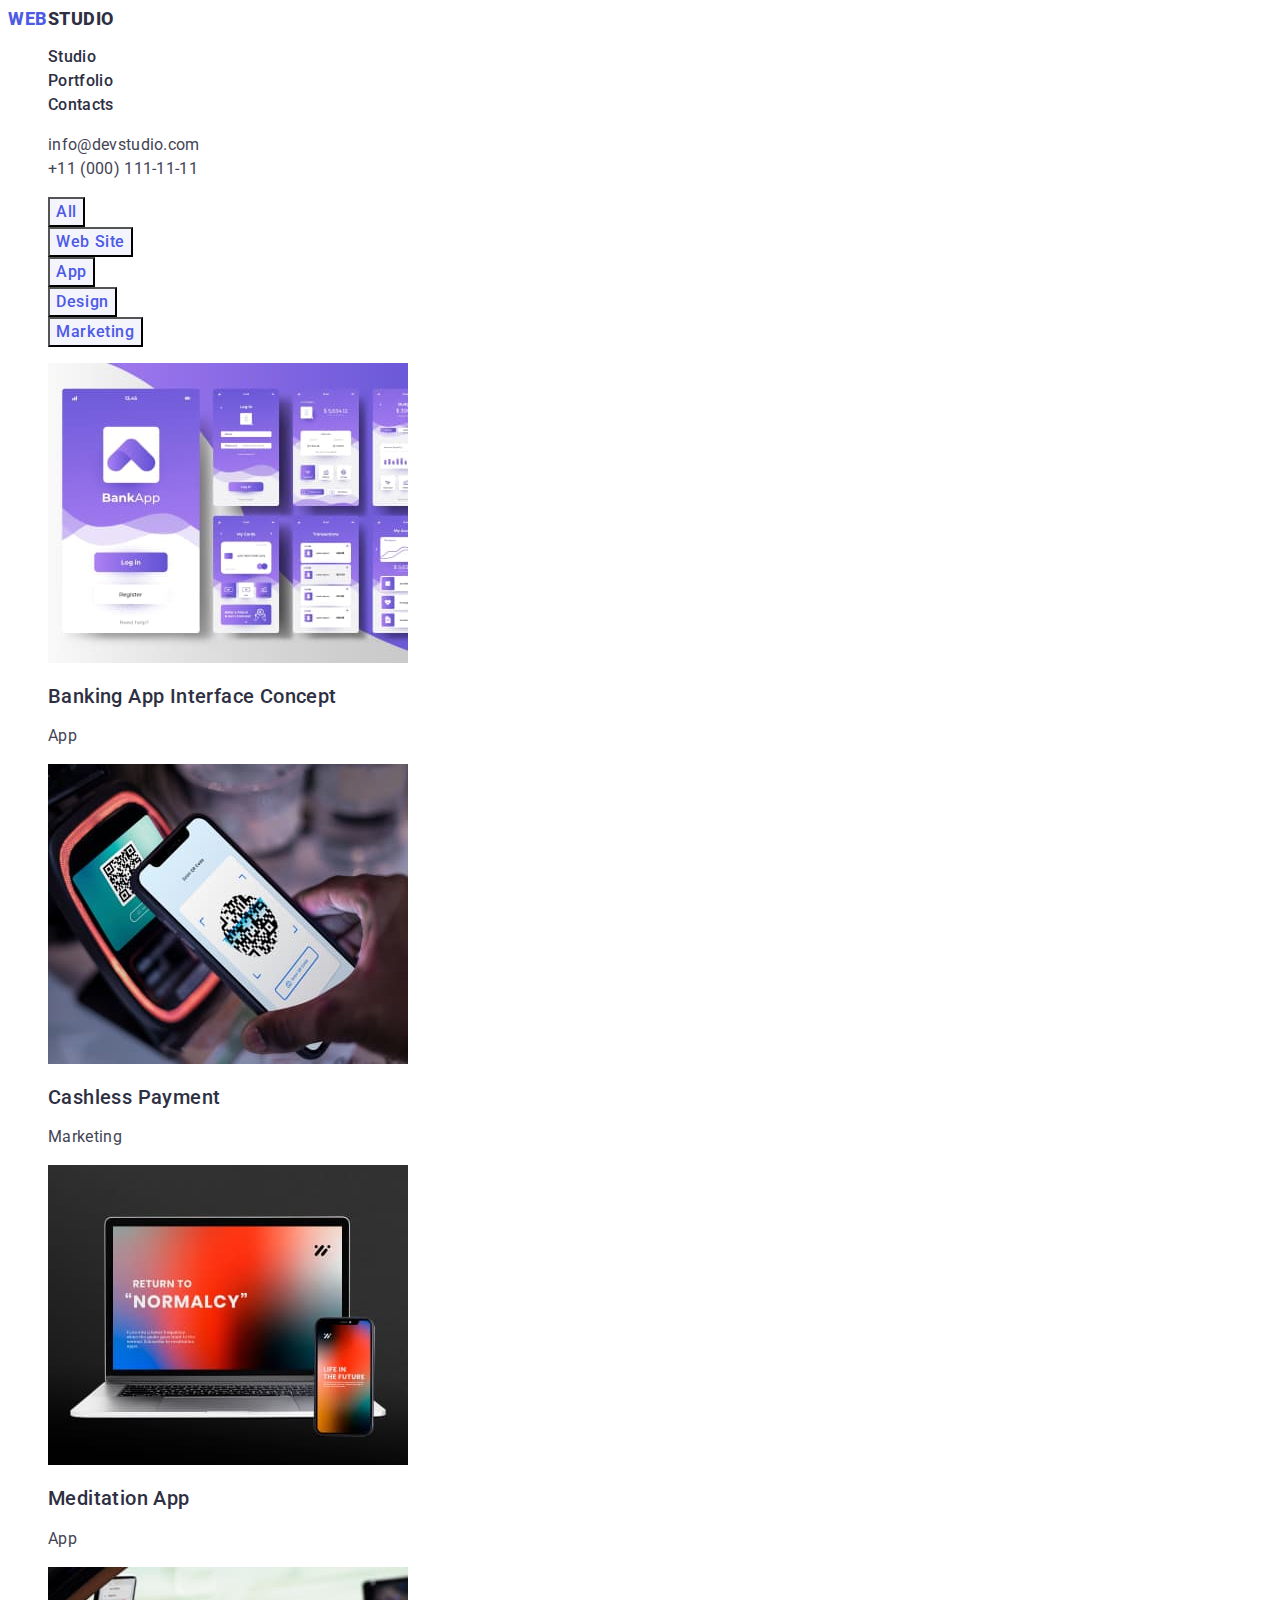
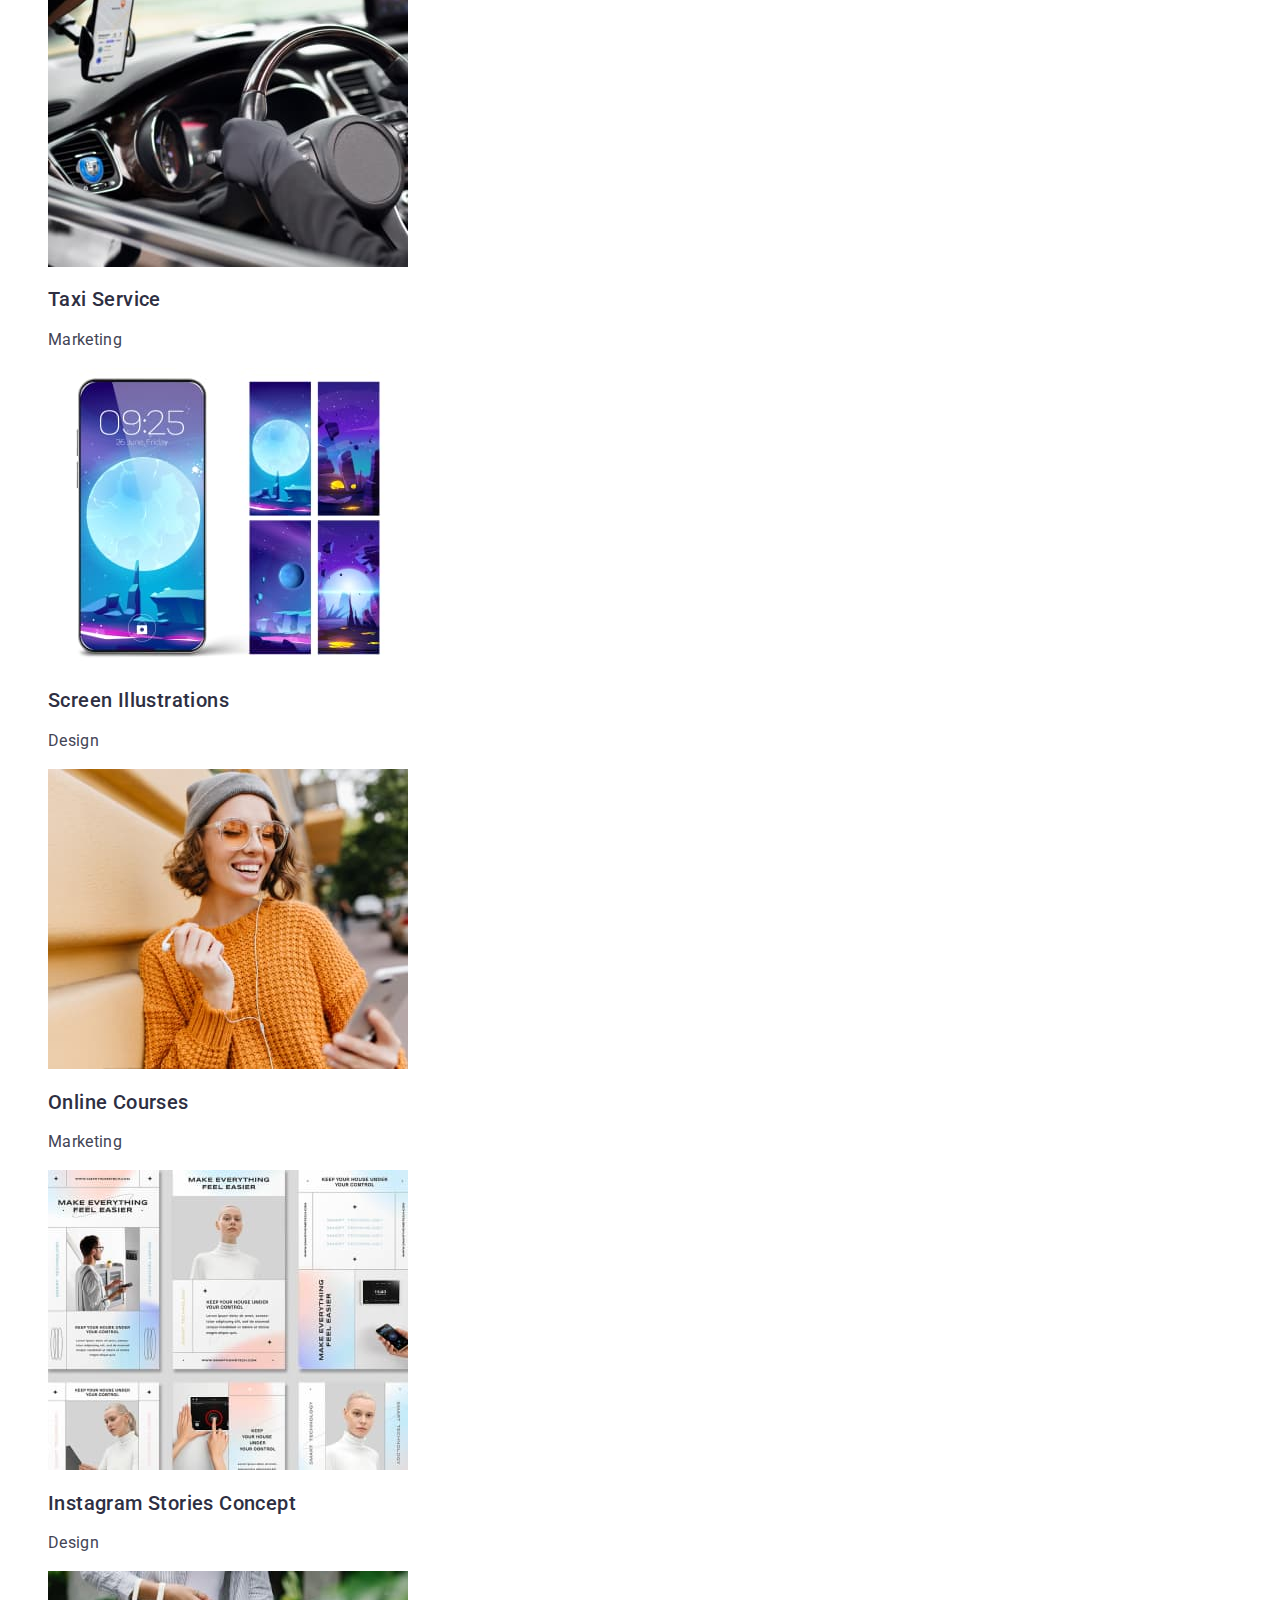
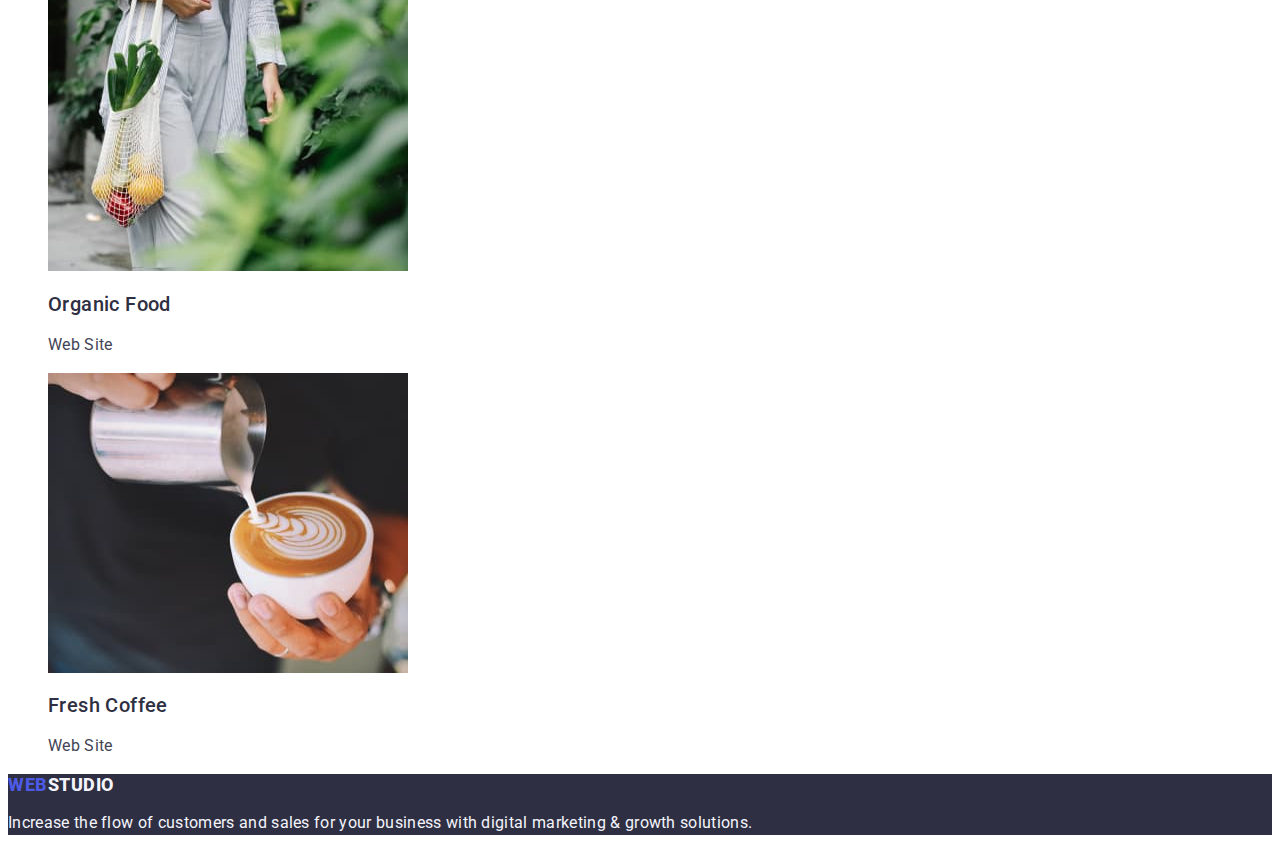
==== portfolio.html @ 44f1a53b "add" ====
<!DOCTYPE html>
<html lang="en">
<head>
    <meta charset="UTF-8">
    <meta name="viewport" content="width=device-width, initial-scale=1.0">
    <link rel="preconnect" href="https://fonts.googleapis.com">
    <link rel="preconnect" href="https://fonts.gstatic.com" crossorigin>
    <link href="https://fonts.googleapis.com/css2?family=Raleway:wght@800&family=Roboto:wght@400;500;700;900&display=swap"
        rel="stylesheet">
    <title>Portfolio</title>
    <link rel="stylesheet" href="./css/styles.css"/>
</head>
<body>
    <header>
        <nav class="header-navigation">
          <a href="./portfolio.html" class="header-logo link">Web<span class="header-logo-span">Studio</span></a>  
            <ul class="header-menu list">
                <li class="header-menu-item"><a href="./index.html" class="header-menu-link link">Studio</a></li>
                <li class="header-menu-item"><a href="./portfolio.html" class="header-menu-link link">Portfolio</a></li>
                <li class="header-menu-item"><a href="" class="header-menu-link link">Contacts</a></li>
            </ul>
        </nav>
        <address class="adress">
            <ul class="addres-list list">
                <li><a  class="contact link" href="mailto:info@devstudio.com" >info@devstudio.com</a></li>
                <li><a class="contact link" href="tel:+110001111111" >+11 (000) 111-11-11</a></li>
            </ul>
        </address>
    </header>
    <main>
<section class="filters">
        <h1 class="visually-hidden">Filtres</h1>
    <ul class="list">
        <li><button class="filters-btn" type="button">All</button></li>
        <li><button class="filters-btn" type="button">Web Site</button></li>
        <li><button class="filters-btn" type="button">App</button></li>
        <li><button class="filters-btn" type="button">Design</button></li>
        <li><button class="filters-btn" type="button">Marketing</button></li>
    </ul>
<ul class="list">
    <li><a href="" class="link"><img src="./images/Bankapp.jpg" alt="Bank app" width="360" height="300" /> 
            <h2 class="list-title">Banking App Interface Concept</h2>
            <p class="list-text">App</p> 
    </a>
    </li>
    <li><a href="" class="link"><img src="./images/Payment.jpg" alt="Payment" width="360" height="300" />
            <h2 class="list-title">Cashless Payment</h2>
            <p class="list-text">Marketing</p>
    </a>
    </li>
    <li><a href="" class="link"><img src="./images/Meditationapp.jpg" alt="Meditation" width="360" height="300" />
            <h2 class="list-title">Meditation App</h2>
            <p class="list-text">App</p>
    </a> 
    </li>
        <li><a href="" class="link"><img src="./images/Taxidriver.jpg" alt="Taxi" width="360" height="300" />
            <h2 class="list-title">Taxi Service</h2>
            <p class="list-text">Marketing</p>
        </a>
        <li><a href="" class="link"><img src="./images/Screen.jpg" alt="Screen" width="360" height="300" />
            <h2 class="list-title">Screen Illustrations</h2>
            <p class="list-text">Design</p>
        </a>
        </li>
        <li><a href="" class="link"><img src="./images/Online.jpg" alt="Online" width="360" height="300" />
            <h2 class="list-title">Online Courses</h2>
            <p class="list-text">Marketing</p>
        </a>
        </li>
    
        <li><a href="" class="link"><img src="./images/Insstory.jpg" alt="Ins story" width="360" height="300" />
            <h2 class="list-title">Instagram Stories Concept</h2>
            <p class="list-text">Design</p>
        </a>
        </li>
        <li><a href="" class="link"><img src="./images/Organicfood.jpg" alt="Organic food" width="360" height="300"/> 
            <h2 class="list-title">Organic Food</h2>
            <p class="list-text">Web Site</p>
            </a>
      </li>
        <li><a href="" class="link"><img src="./images/Freshcoffee.jpg" alt="Fresh coffee" width="360" height="300"/>
            <h2 class="list-title">Fresh Coffee</h2>
            <p class="list-text">Web Site</p>
        </a>
        </li>
</ul>
</section>
    </main>
    <footer class="footer">
        <a href="./portfolio.html" class="footer-logo link">Web<span class="footer-logo-span">Studio</span></a>
        <p class="footer-text">Increase the flow of customers and sales for your business with digital marketing & growth solutions.</p>
    </footer>
</body> 
</html>
---- css/styles.css ----
:root {
  --accent-color: #2e2f42;
  --color-text: #fff;
  --color-logo: #4d5ae5;
  --color-contact: #434455;
  --color-back: #f4f4f4;
  --color-btn: #f4f4fd;
}
body {
  font-family: "Roboto", sans-serif;
  color: #434455;
  background-color: #fff;
}
.link {
  text-decoration: none;
}
.list {
  list-style-type: none;
}
.visually-hidden {
  position: absolute;
  width: 1px;
  height: 1px;
  margin: -1px;
  border: 0;
  padding: 0;
  white-space: nowrap;
  clip-path: inset(100%);
  clip: rect(0 0 0 0);
  overflow: hidden;
}
/**--------HEADER--------*/
.header-logo .header-logo-span {
  font-family: "Raleway" sans-serif;
}
.header-logo {
  color: var(--color-logo);
  font-size: 18px;
  font-weight: 800;
  line-height: 1.17;
  letter-spacing: 0.03em;
  text-transform: uppercase;
}
.header-logo-span {
  color: var(--accent-color);
  font-size: 18px;
  font-style: normal;
  font-weight: 800;
  line-height: 1.17;
  letter-spacing: 0.03em;
  text-transform: uppercase;
}
.header-menu-link:hover,
.header-menu-link:focus {
  color: #404bbf;
}

.header-menu-link {
  color: var(--accent-color);
  font-size: 16px;
  font-weight: 500;
  line-height: 1.5;
  letter-spacing: 0.02em;
}

.adress {
  font-style: normal;
}
.contact {
  color: var(--color-contact);
  font-size: 16px;
  font-style: normal;
  font-weight: 400;
  line-height: 1.5;
  letter-spacing: 0.02em;
}
.contact:hover,
.contact:focus {
  color: #404bbf;
}
/**--------FILTRES--------*/
.filters-btn {
  color: var(--color-logo);
  background-color: var(--color-btn);
  font-size: 16px;
  font-family: Roboto, sans-serif;
  font-weight: 500;
  line-height: 1.5;
  letter-spacing: 0.04em;
  cursor: pointer;
}
.filters-btn:hover,
.filters-btn:focus {
  background-color: #404bbf;
  color: #ffffff;
}
.list-title {
  color: var(--accent-color);
  font-size: 20px;
  font-weight: 500;
  line-height: 1.2;
  letter-spacing: 0.02em;
}
.list-text {
  color: var(--color-contact);
  font-size: 16px;
  line-height: 1.5;
  letter-spacing: 0.02em;
}

/**------FOOTER---**/
.footer {
  background-color: var(--accent-color);
}

.footer-logo {
  color: var(--color-logo);
  font-size: 18px;
  font-family: "Raleway" sans-serif;
  font-weight: 800;
  line-height: 1.17;
  letter-spacing: 0.03em;
  text-transform: uppercase;
}
.footer-logo-span {
  color: #f4f4fd;
  font-size: 18px;
  font-family: "Raleway" sans-serif;
  font-style: normal;
  font-weight: 800;
  line-height: 1.17;
  letter-spacing: 0.03em;
  text-transform: uppercase;
}
.footer-text {
  color: #f4f4fd;
  font-size: 16px;
  font-family: Roboto;
  line-height: 1.5;
  letter-spacing: 0.02em;
  background-color: var(--accent-color);
}
/** ------- Main Page --------**/
/** ---Hero -- **/
.hero {
  background: var(--accent-color);
}
.hero-title {
  color: var(--color-text);
  font-size: 56px;
  text-align: center;
  font-family: "Roboto" sans-serif;
  font-weight: 700;
  line-height: 1.07;
  letter-spacing: 0.02em;
}
.hero-btn {
  color: var(--color-text);
  background: #4d5ae5;
  font-size: 16px;
  font-family: "Roboto" sans-serif;
  font-weight: 500;
  line-height: 1.5;
  letter-spacing: 0.04em;
  cursor: pointer;
}
.hero-btn:hover,
.hero-btn:focus {
  background-color: #404bbf;
}
/** ----Feature---**/
.feature-title {
  color: var(--accent-color);
  font-size: 20px;
  font-family: Roboto;
  font-weight: 500;
  line-height: 1.2;
  letter-spacing: 0.02em;
}
.feature-text {
  color: #434455;
  font-size: 16px;
  font-family: Roboto;
  line-height: 1.5;
  letter-spacing: 0.02em;
}

/**-----Section 3 What we are doing----**/
.do-title {
  color: var(--accent-color);
  font-size: 36px;
  text-align: center;
  font-weight: 700;
  line-height: 1.11;
  letter-spacing: 0.02em;
  text-transform: capitalize;
}

/**-----Section 4 Team ------**/
.team {
  background-color: #f4f4fd;
}
.team-item {
  background-color: #ffffff;
}
.team-title {
  color: var(--accent-color);
  font-size: 36px;
  text-align: center;
  font-weight: 700;
  line-height: 1.11;
  letter-spacing: 0.02em;
  text-transform: capitalize;
}
.team-names {
  color: var(--accent-color);
  font-size: 20px;
  font-family: "Roboto" sans-serif;
  font-weight: 500;
  line-height: 1.2;
  letter-spacing: 0.02em;
}
.team-jobs {
  background-color: #ffffff;
  font-size: 16px;
  font-family: "Roboto" sans-serif;
  line-height: 1.5;
  letter-spacing: 0.02em;
}
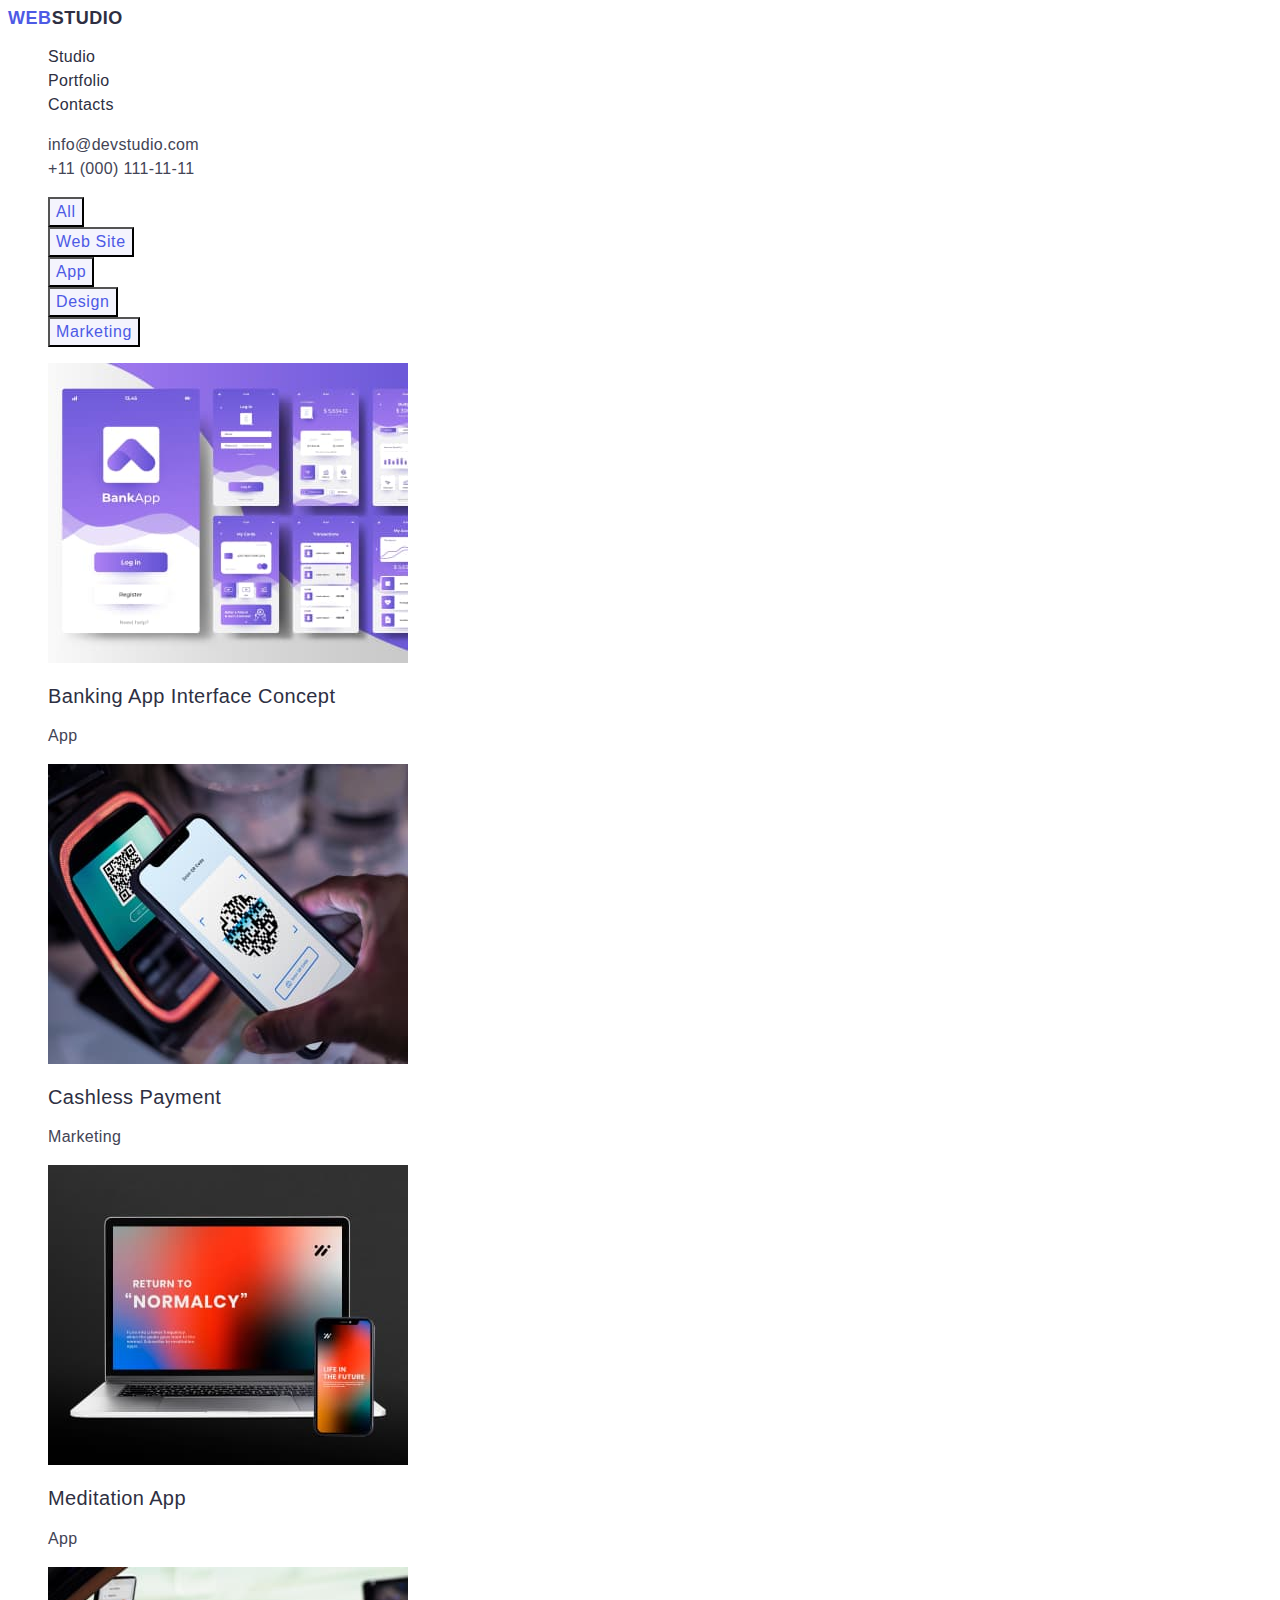
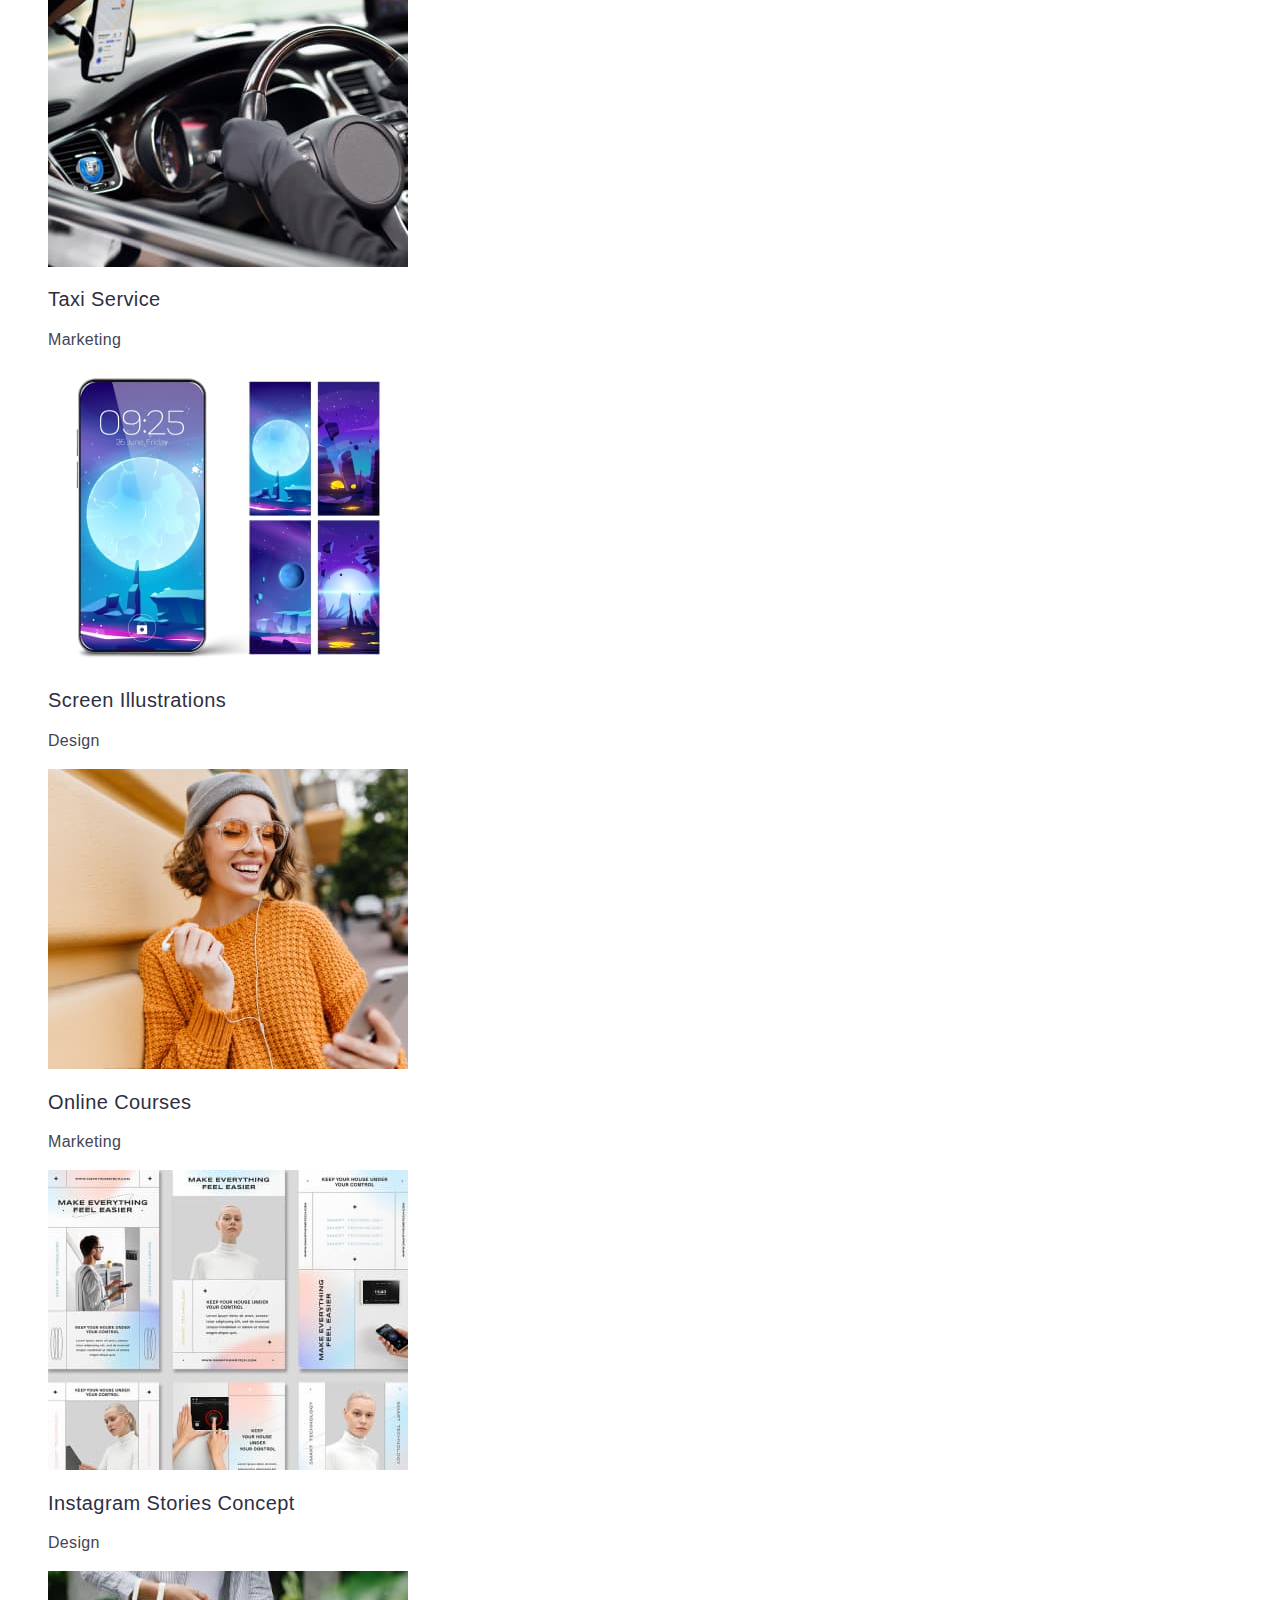
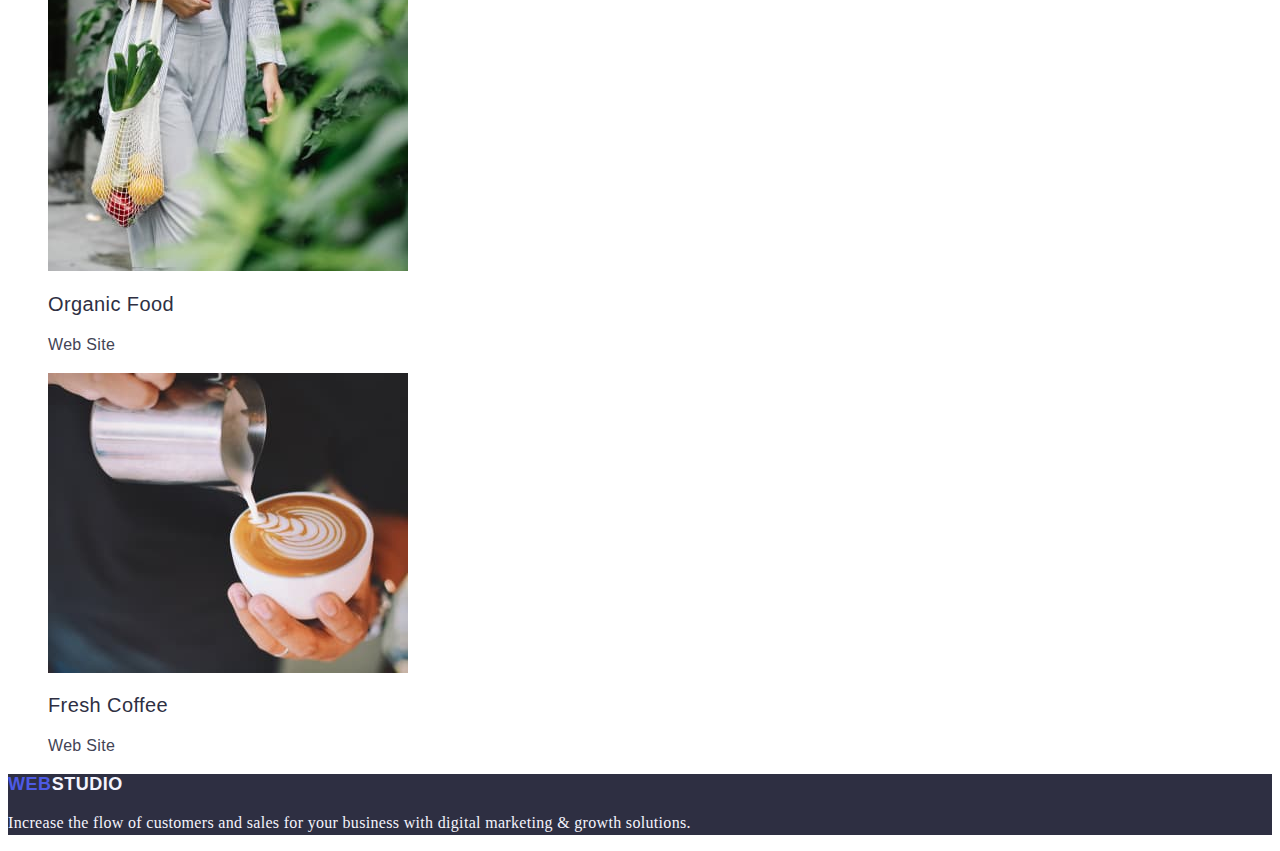
==== commit 82f062f9: "Update portfolio.html" ====
--- a/portfolio.html
+++ b/portfolio.html
@@ -3,10 +3,10 @@
 <head>
     <meta charset="UTF-8">
     <meta name="viewport" content="width=device-width, initial-scale=1.0">
-    <link rel="preconnect" href="https://fonts.googleapis.com">
-    <link rel="preconnect" href="https://fonts.gstatic.com" crossorigin>
-    <link href="https://fonts.googleapis.com/css2?family=Raleway:wght@800&family=Roboto:wght@400;500;700;900&display=swap"
-        rel="stylesheet">
+    <link href=“https://fonts.googleapis.com” rel=“preconnect” />
+    <link href=“https://fonts.gstatic.com” rel=“preconnect” crossorigin />
+    <link href=“https://fonts.googleapis.com/css2?family=Raleway:wght@800&family=Roboto:wght@400;500;700&display=swap”
+        rel=“stylesheet” />
     <title>Portfolio</title>
     <link rel="stylesheet" href="./css/styles.css"/>
 </head>
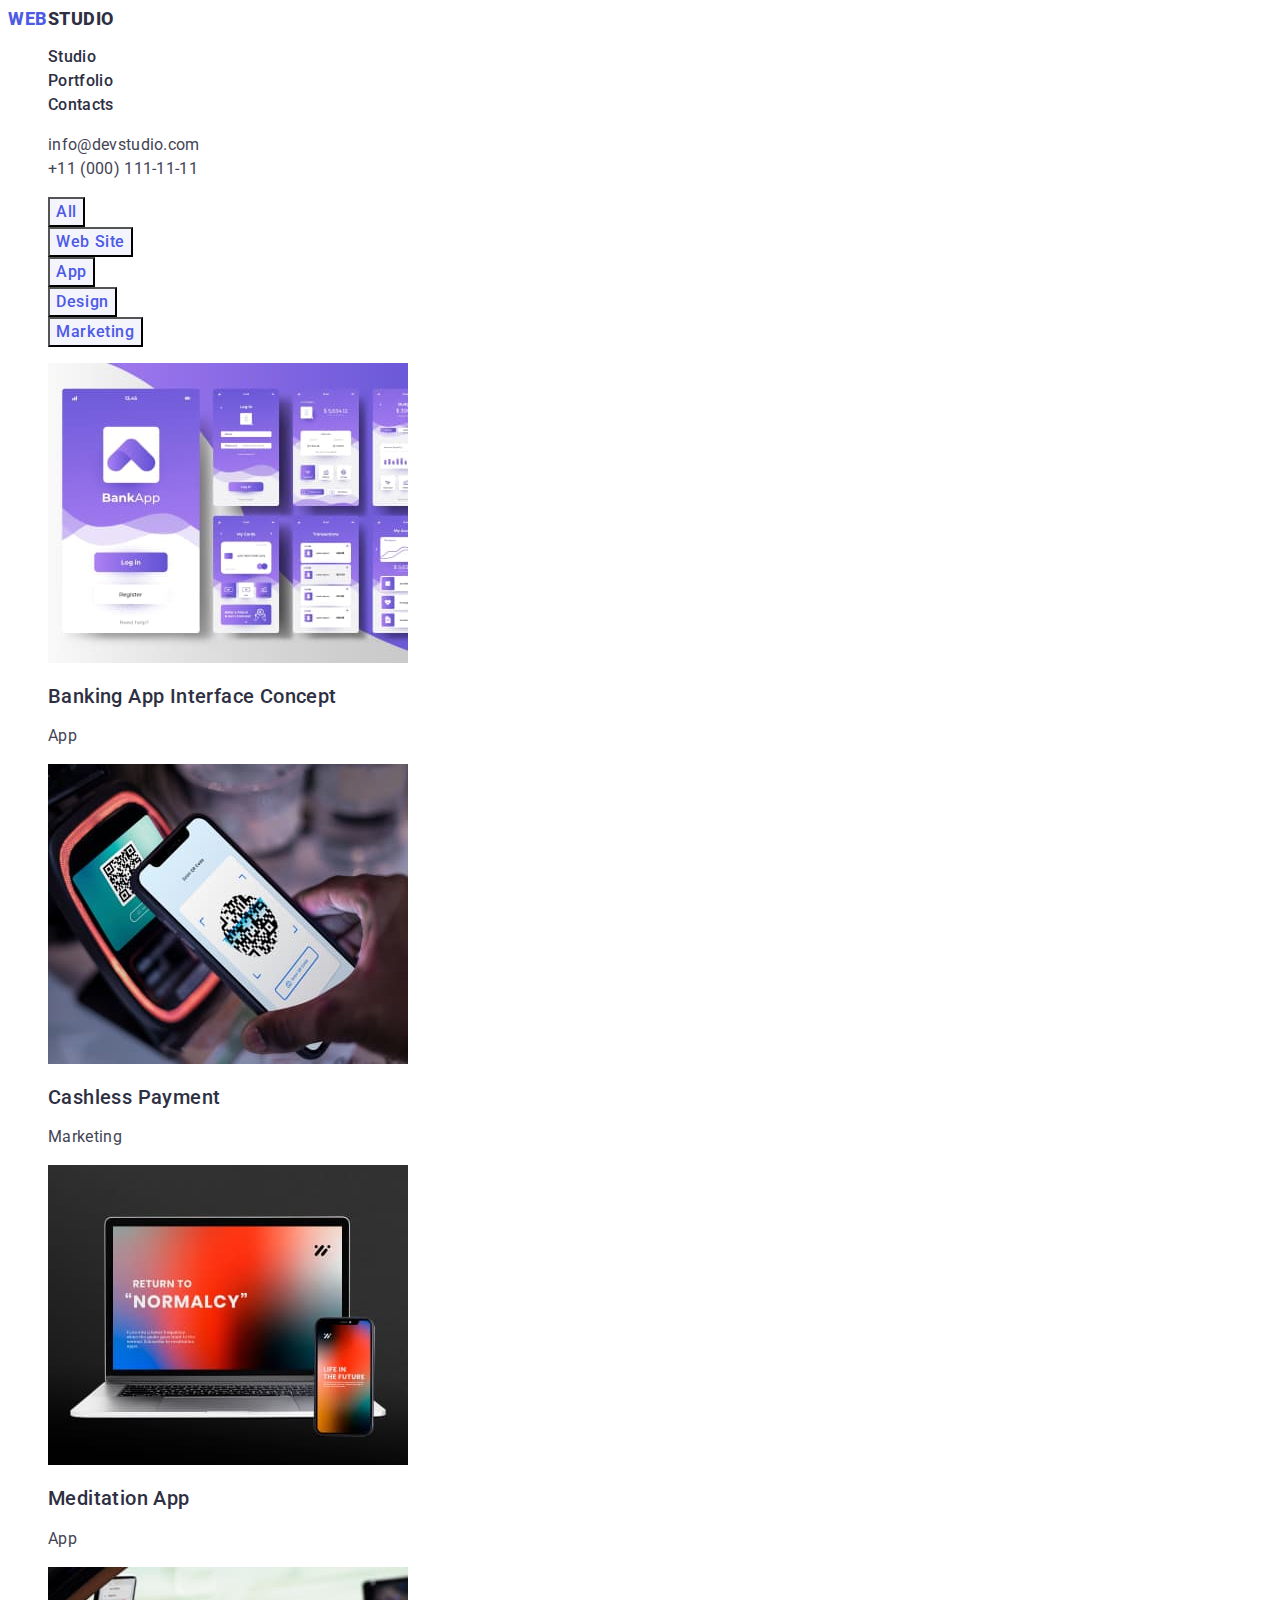
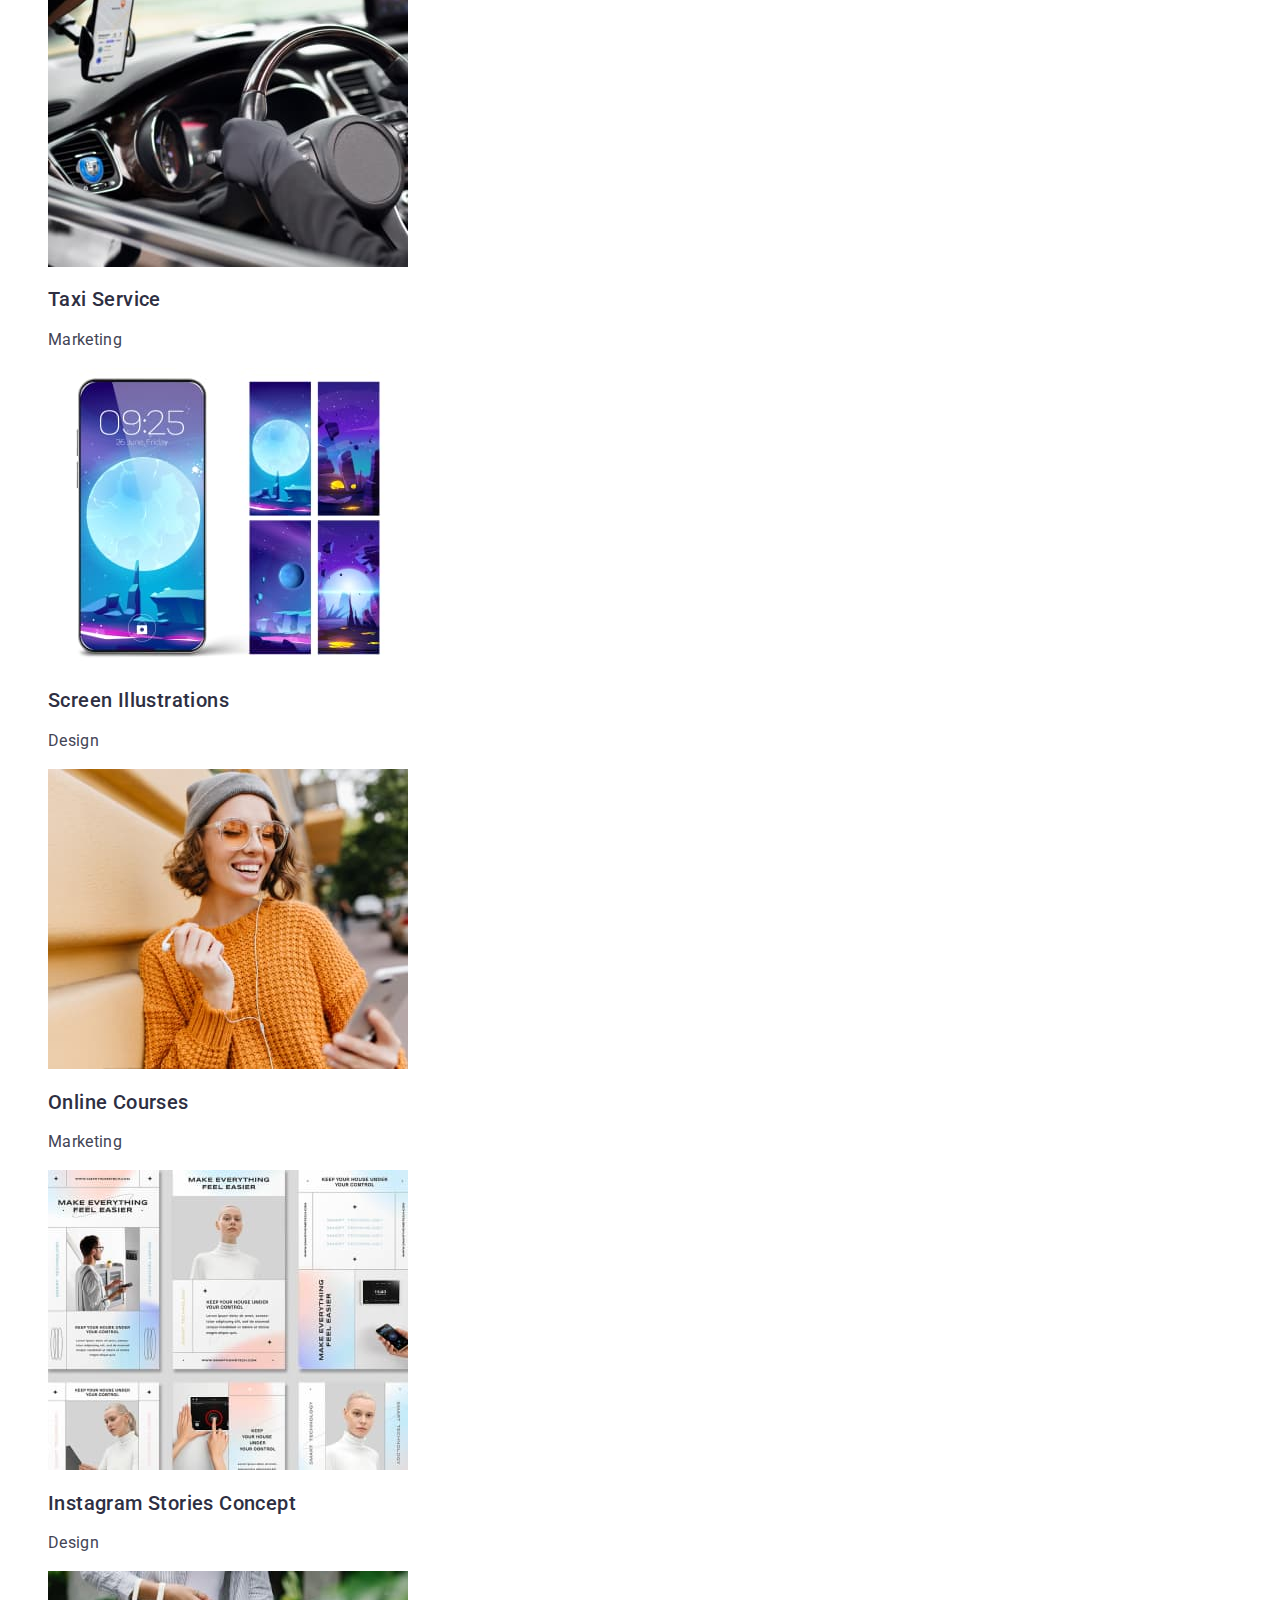
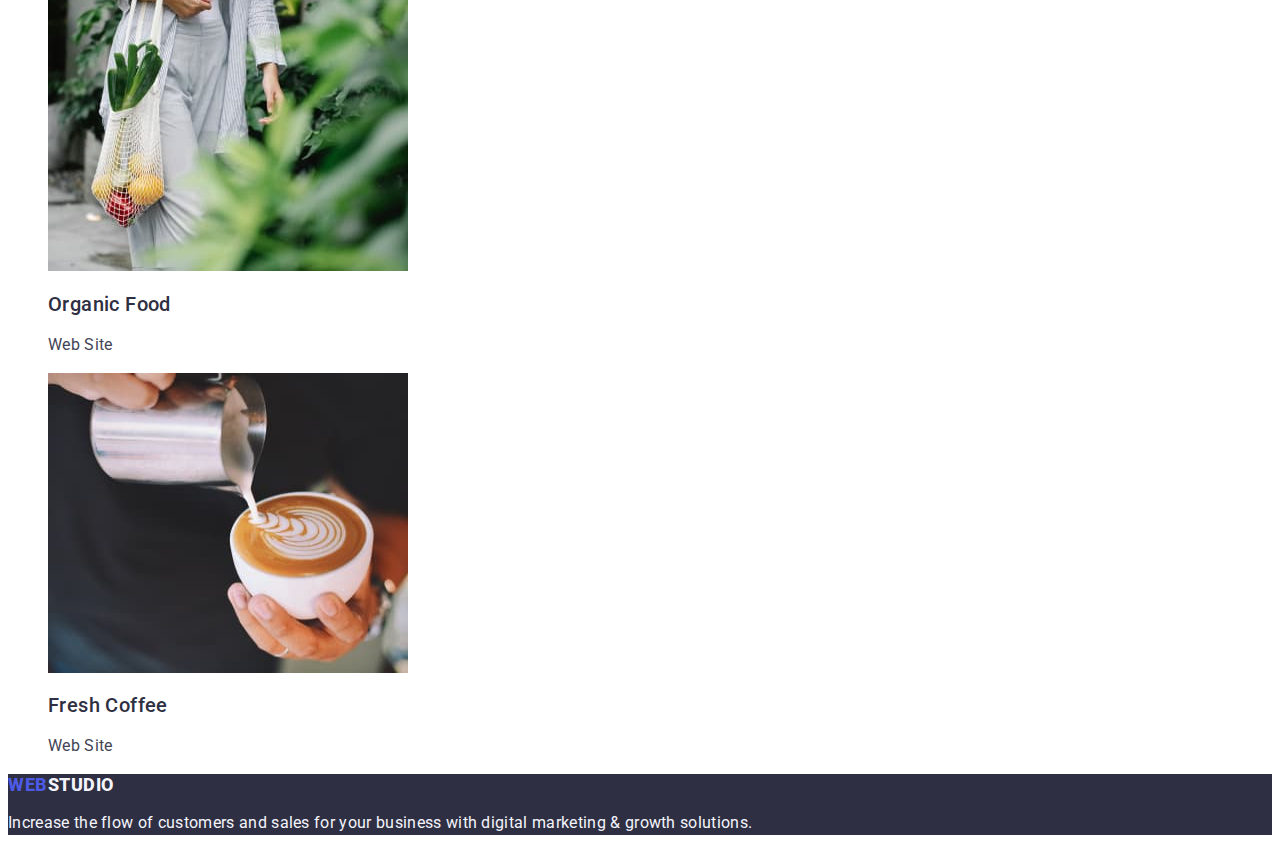
==== commit 892954f3: "add" ====
--- a/portfolio.html
+++ b/portfolio.html
@@ -3,14 +3,14 @@
 <head>
     <meta charset="UTF-8">
     <meta name="viewport" content="width=device-width, initial-scale=1.0">
-    <link href=“https://fonts.googleapis.com” rel=“preconnect” />
-    <link href=“https://fonts.gstatic.com” rel=“preconnect” crossorigin />
-    <link href=“https://fonts.googleapis.com/css2?family=Raleway:wght@800&family=Roboto:wght@400;500;700&display=swap”
-        rel=“stylesheet” />
+    <link rel="preconnect" href="https://fonts.googleapis.com">
+    <link rel="preconnect" href="https://fonts.gstatic.com" crossorigin>
+    <link href="https://fonts.googleapis.com/css2?family=Raleway:wght@800&family=Roboto:wght@400;500;700;900&display=swap"
+        rel="stylesheet">
     <title>Portfolio</title>
     <link rel="stylesheet" href="./css/styles.css"/>
 </head>
-<body>
+<body class="body">
     <header>
         <nav class="header-navigation">
           <a href="./portfolio.html" class="header-logo link">Web<span class="header-logo-span">Studio</span></a>  
--- a/css/styles.css
+++ b/css/styles.css
@@ -6,7 +6,7 @@
   --color-back: #f4f4f4;
   --color-btn: #f4f4fd;
 }
-body {
+.body {
   font-family: "Roboto", sans-serif;
   color: #434455;
   background-color: #fff;
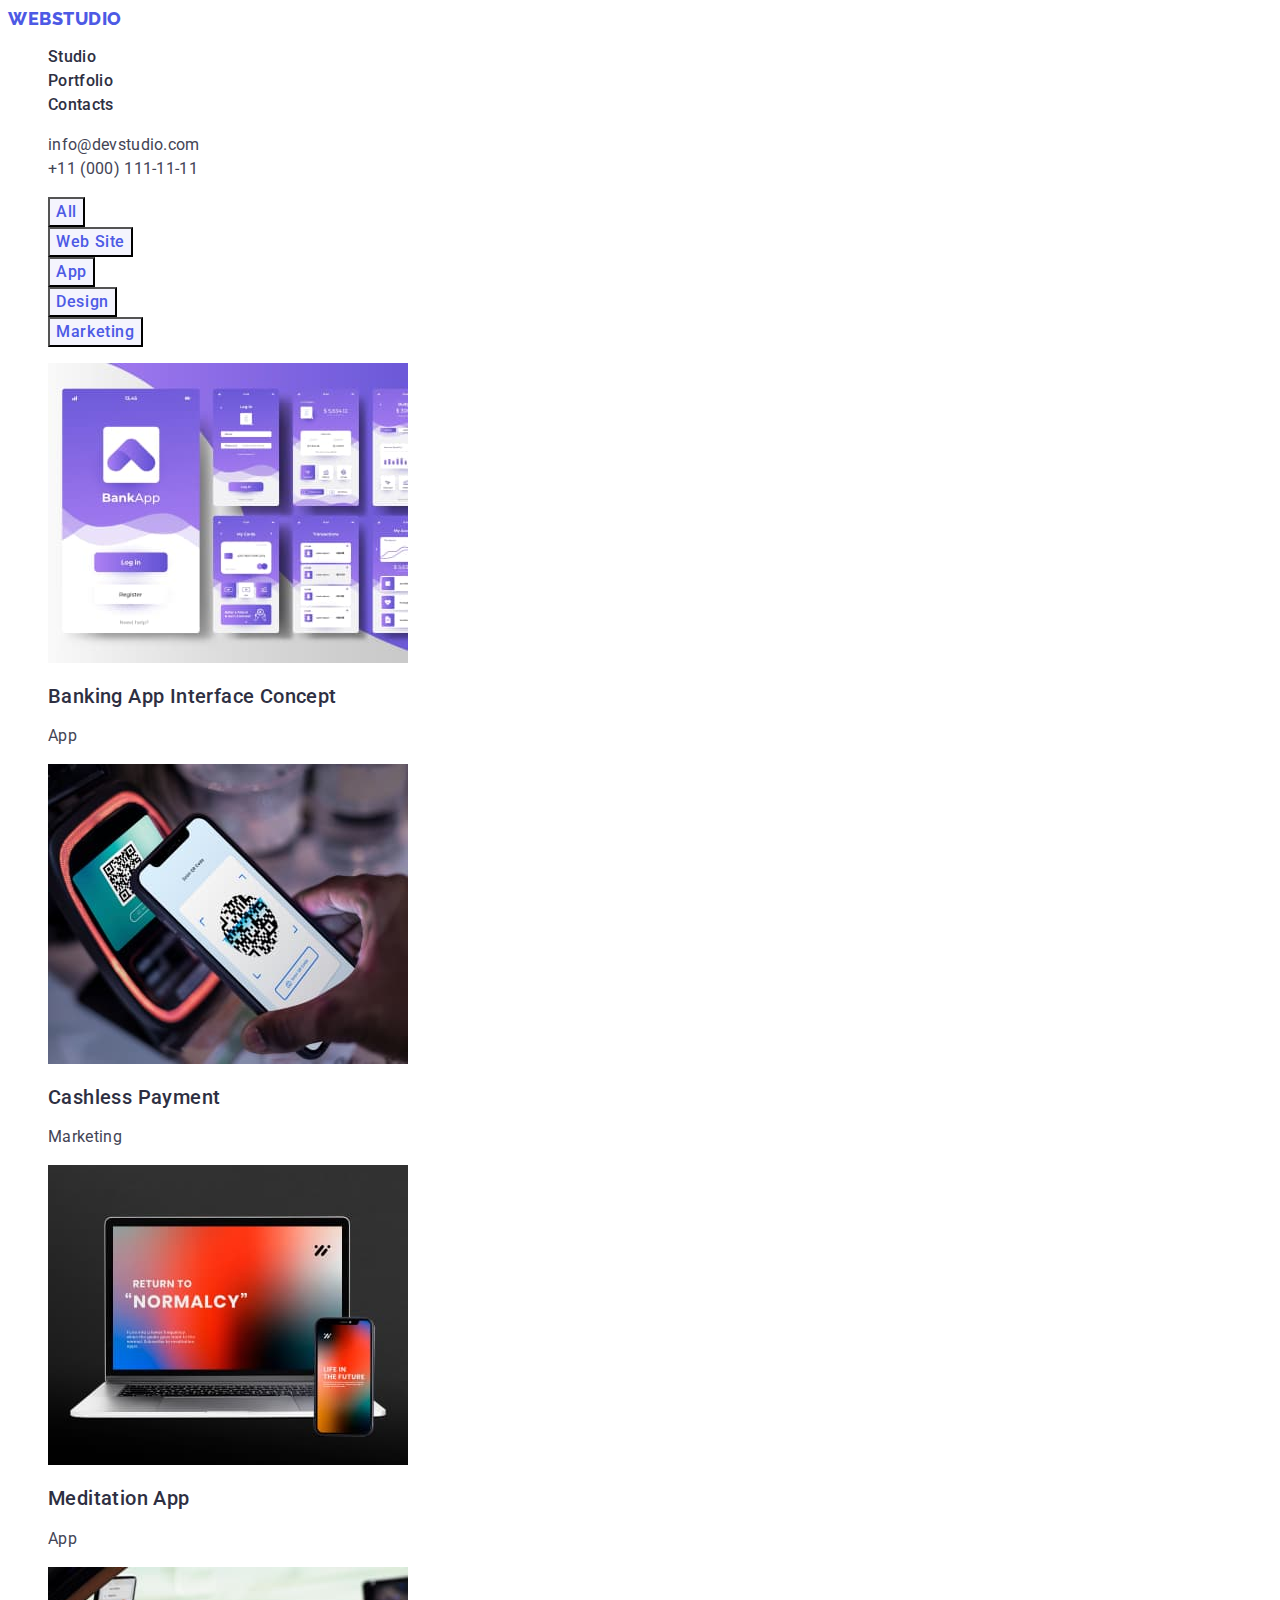
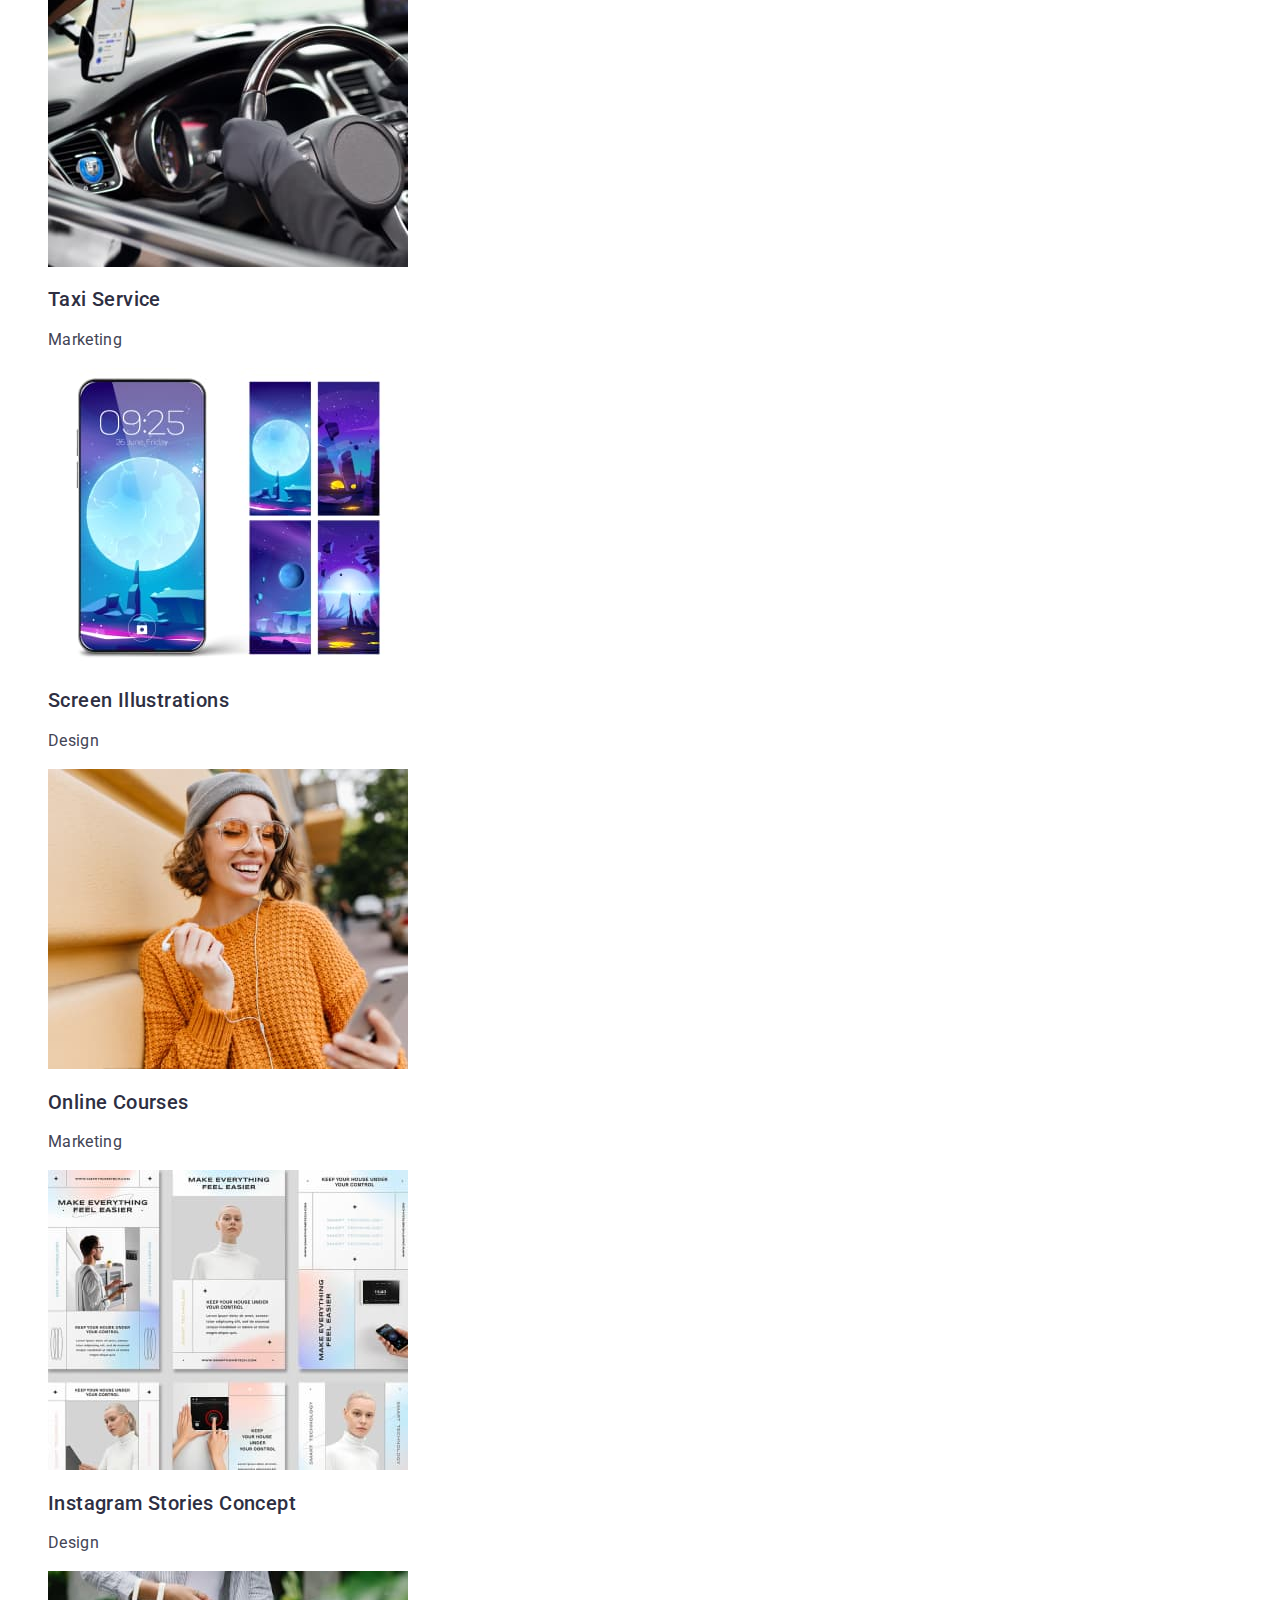
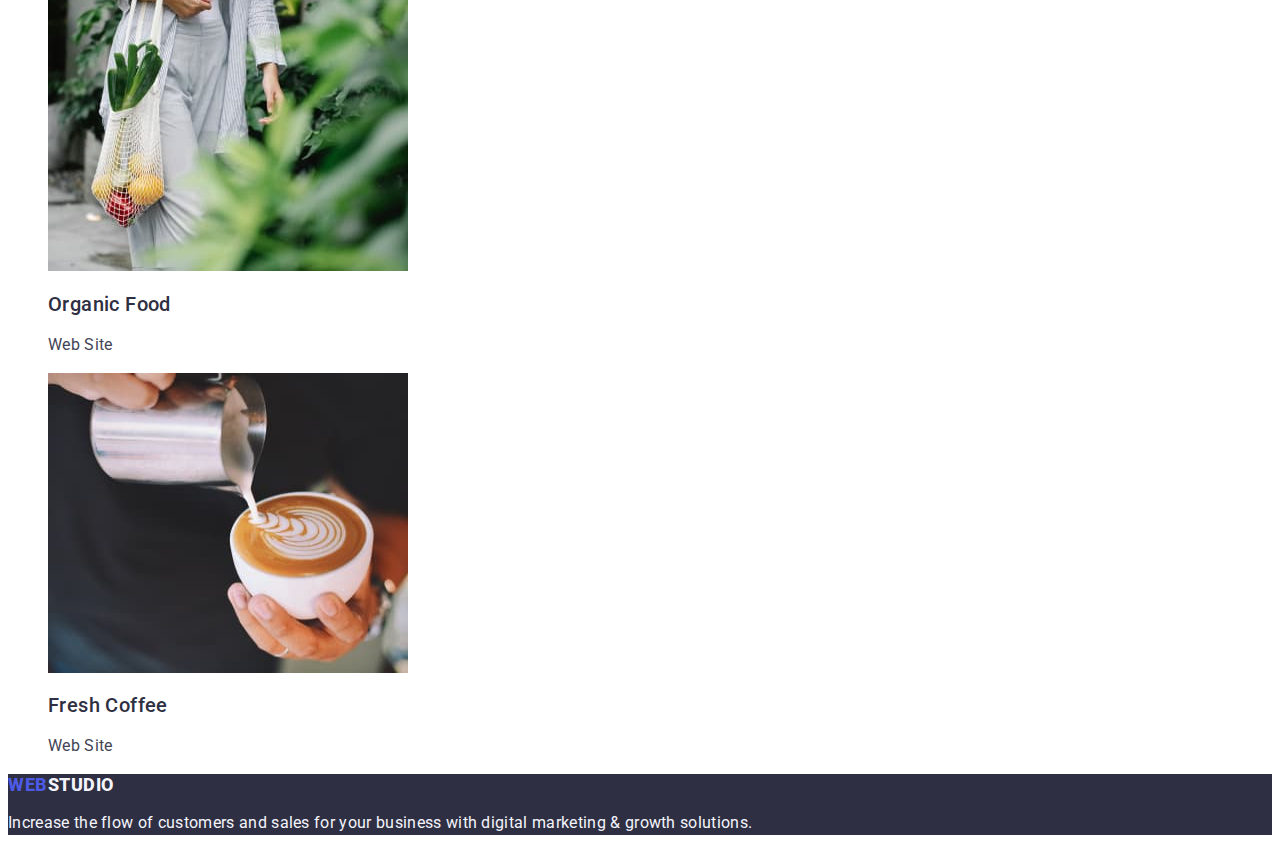
==== commit 977fd806: "add" ====
--- a/portfolio.html
+++ b/portfolio.html
@@ -5,12 +5,12 @@
     <meta name="viewport" content="width=device-width, initial-scale=1.0">
     <link rel="preconnect" href="https://fonts.googleapis.com">
     <link rel="preconnect" href="https://fonts.gstatic.com" crossorigin>
-    <link href="https://fonts.googleapis.com/css2?family=Raleway:wght@800&family=Roboto:wght@400;500;700;900&display=swap"
+    <link href="https://fonts.googleapis.com/css2?family=Raleway:wght@800&family=Roboto:wght@400;500;700&display=swap"
         rel="stylesheet">
     <title>Portfolio</title>
     <link rel="stylesheet" href="./css/styles.css"/>
 </head>
-<body class="body">
+<body>
     <header>
         <nav class="header-navigation">
           <a href="./portfolio.html" class="header-logo link">Web<span class="header-logo-span">Studio</span></a>  
--- a/css/styles.css
+++ b/css/styles.css
@@ -6,7 +6,7 @@
   --color-back: #f4f4f4;
   --color-btn: #f4f4fd;
 }
-.body {
+body {
   font-family: "Roboto", sans-serif;
   color: #434455;
   background-color: #fff;
@@ -30,22 +30,12 @@
   overflow: hidden;
 }
 /**--------HEADER--------*/
-.header-logo .header-logo-span {
-  font-family: "Raleway" sans-serif;
-}
+
 .header-logo {
   color: var(--color-logo);
   font-size: 18px;
   font-weight: 800;
-  line-height: 1.17;
-  letter-spacing: 0.03em;
-  text-transform: uppercase;
-}
-.header-logo-span {
-  color: var(--accent-color);
-  font-size: 18px;
-  font-style: normal;
-  font-weight: 800;
+  font-family: "Raleway", sans-serif;
   line-height: 1.17;
   letter-spacing: 0.03em;
   text-transform: uppercase;
@@ -83,7 +73,7 @@
   color: var(--color-logo);
   background-color: var(--color-btn);
   font-size: 16px;
-  font-family: Roboto, sans-serif;
+  font-family: inherit;
   font-weight: 500;
   line-height: 1.5;
   letter-spacing: 0.04em;
@@ -158,7 +148,7 @@
   color: var(--color-text);
   background: #4d5ae5;
   font-size: 16px;
-  font-family: "Roboto" sans-serif;
+  font-family: inherit;
   font-weight: 500;
   line-height: 1.5;
   letter-spacing: 0.04em;
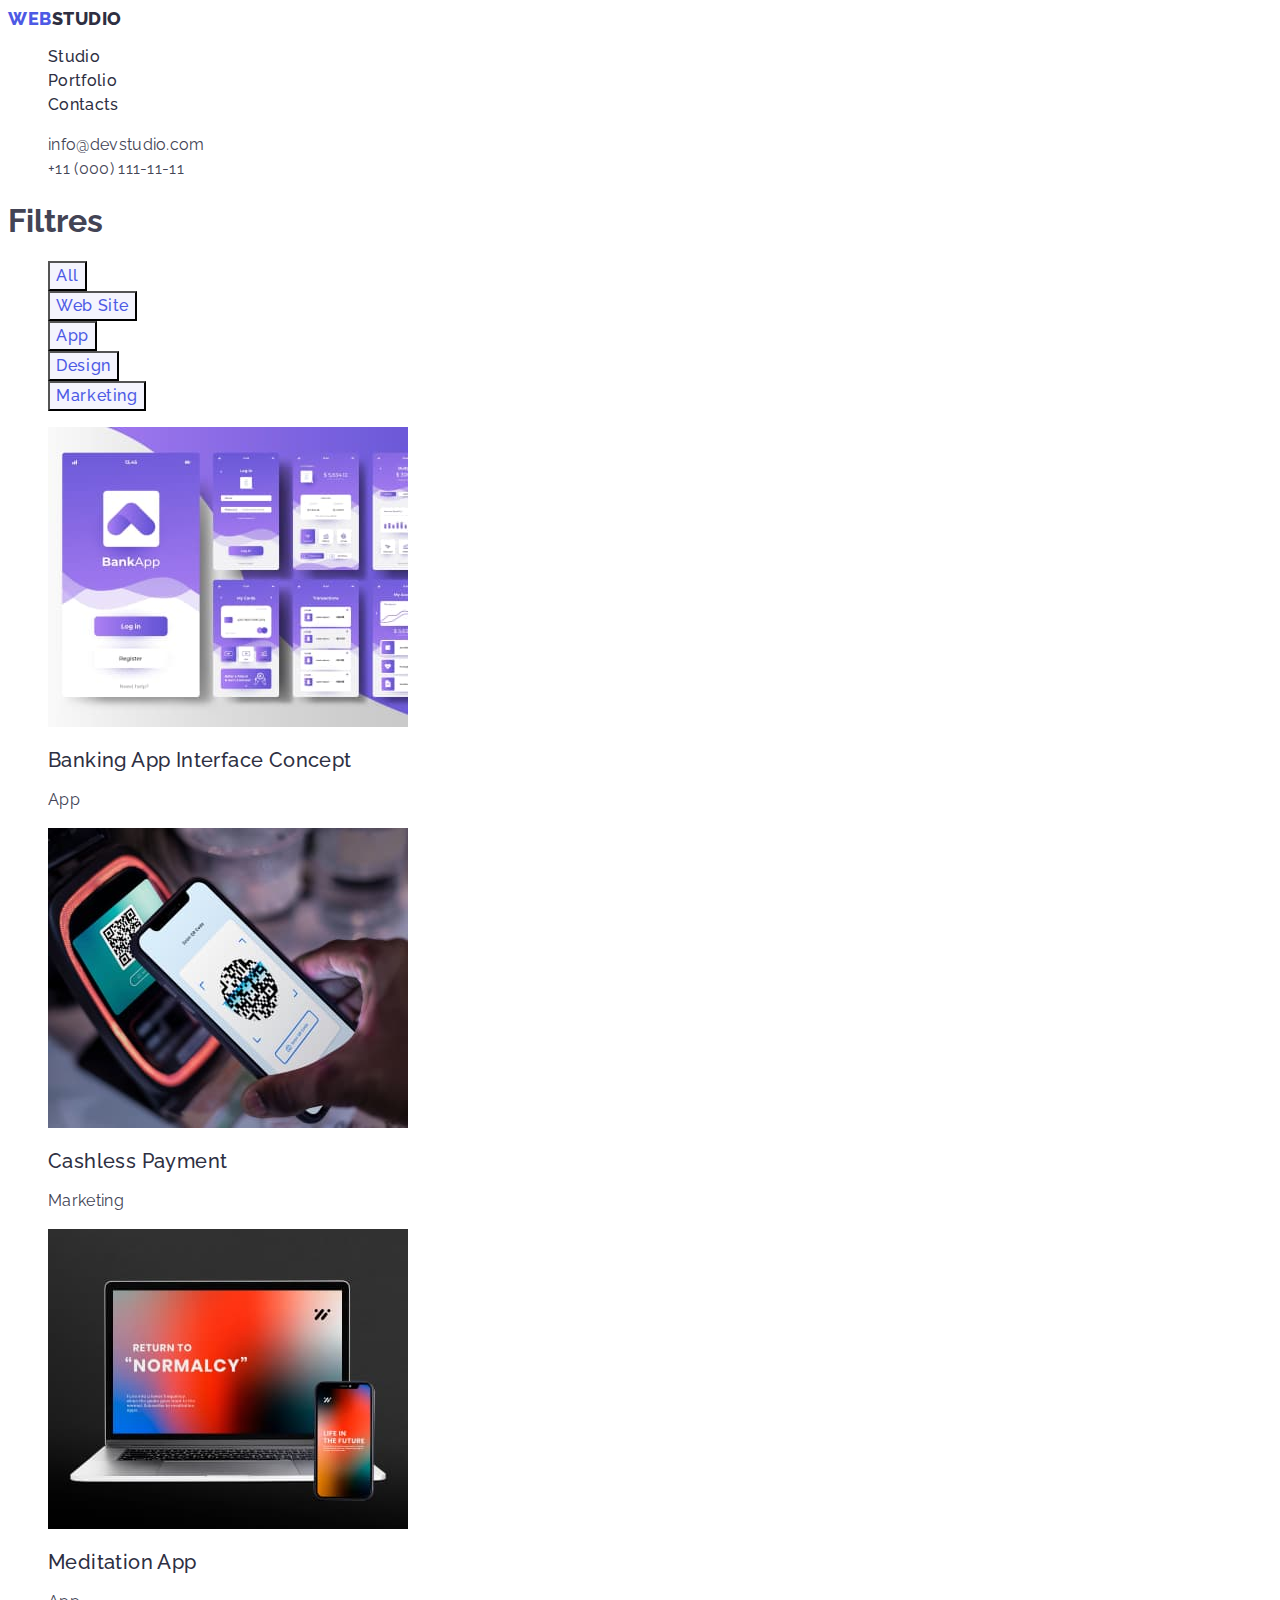
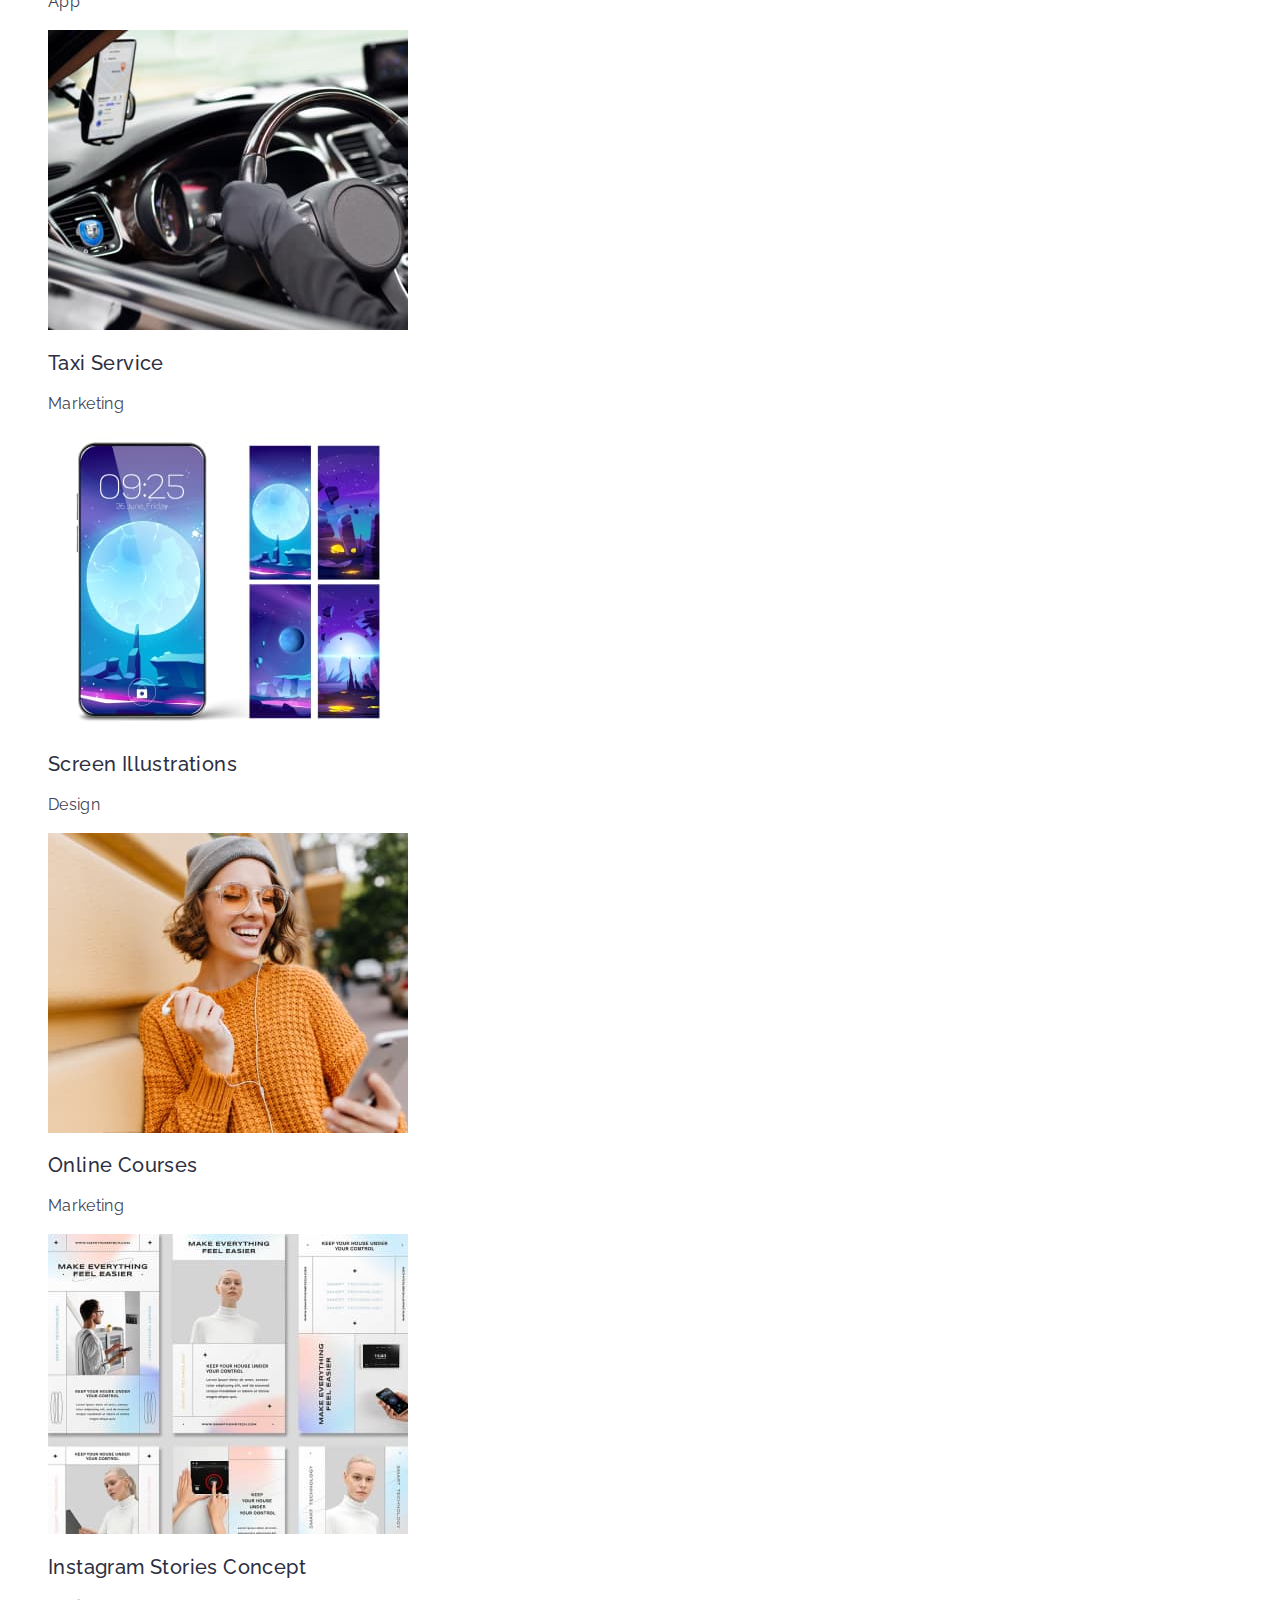
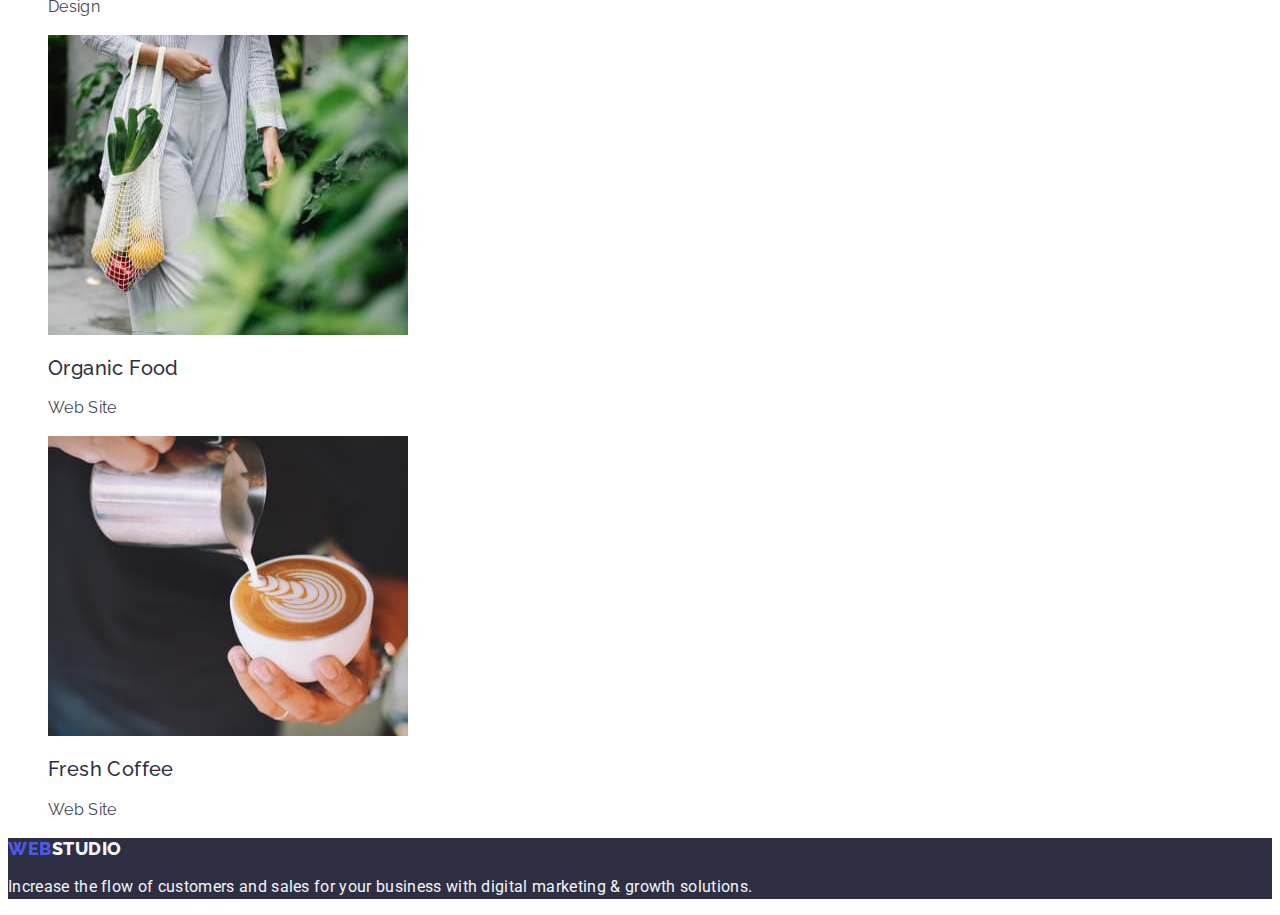
==== commit 8480d1e3: "+" ====
--- a/portfolio.html
+++ b/portfolio.html
@@ -29,7 +29,7 @@
     </header>
     <main>
 <section class="filters">
-        <h1 class="visually-hidden">Filtres</h1>
+        <h1>Filtres</h1>
     <ul class="list">
         <li><button class="filters-btn" type="button">All</button></li>
         <li><button class="filters-btn" type="button">Web Site</button></li>
--- a/css/styles.css
+++ b/css/styles.css
@@ -8,6 +8,7 @@
 }
 body {
   font-family: "Roboto", sans-serif;
+  font-family: "Raleway", sans-serif;
   color: #434455;
   background-color: #fff;
 }
@@ -17,23 +18,23 @@
 .list {
   list-style-type: none;
 }
-.visually-hidden {
-  position: absolute;
-  width: 1px;
-  height: 1px;
-  margin: -1px;
-  border: 0;
-  padding: 0;
-  white-space: nowrap;
-  clip-path: inset(100%);
-  clip: rect(0 0 0 0);
-  overflow: hidden;
-}
+
 /**--------HEADER--------*/
 
 .header-logo {
   color: var(--color-logo);
   font-size: 18px;
+  font-style: normal;
+  font-weight: 800;
+  font-family: "Raleway", sans-serif;
+  line-height: 1.17;
+  letter-spacing: 0.03em;
+  text-transform: uppercase;
+}
+.header-logo-span {
+  color: var(--accent-color);
+  font-size: 18px;
+  font-style: normal;
   font-weight: 800;
   font-family: "Raleway", sans-serif;
   line-height: 1.17;
@@ -106,16 +107,17 @@
 .footer-logo {
   color: var(--color-logo);
   font-size: 18px;
-  font-family: "Raleway" sans-serif;
+  font-family: "Raleway", sans-serif;
+  font-style: normal;
   font-weight: 800;
   line-height: 1.17;
   letter-spacing: 0.03em;
   text-transform: uppercase;
 }
 .footer-logo-span {
-  color: #f4f4fd;
-  font-size: 18px;
-  font-family: "Raleway" sans-serif;
+  color: var(--color-btn);
+  font-size: 18px;
+  font-family: "Raleway", sans-serif;
   font-style: normal;
   font-weight: 800;
   line-height: 1.17;
@@ -123,7 +125,7 @@
   text-transform: uppercase;
 }
 .footer-text {
-  color: #f4f4fd;
+  color: var(--color-btn);
   font-size: 16px;
   font-family: Roboto;
   line-height: 1.5;
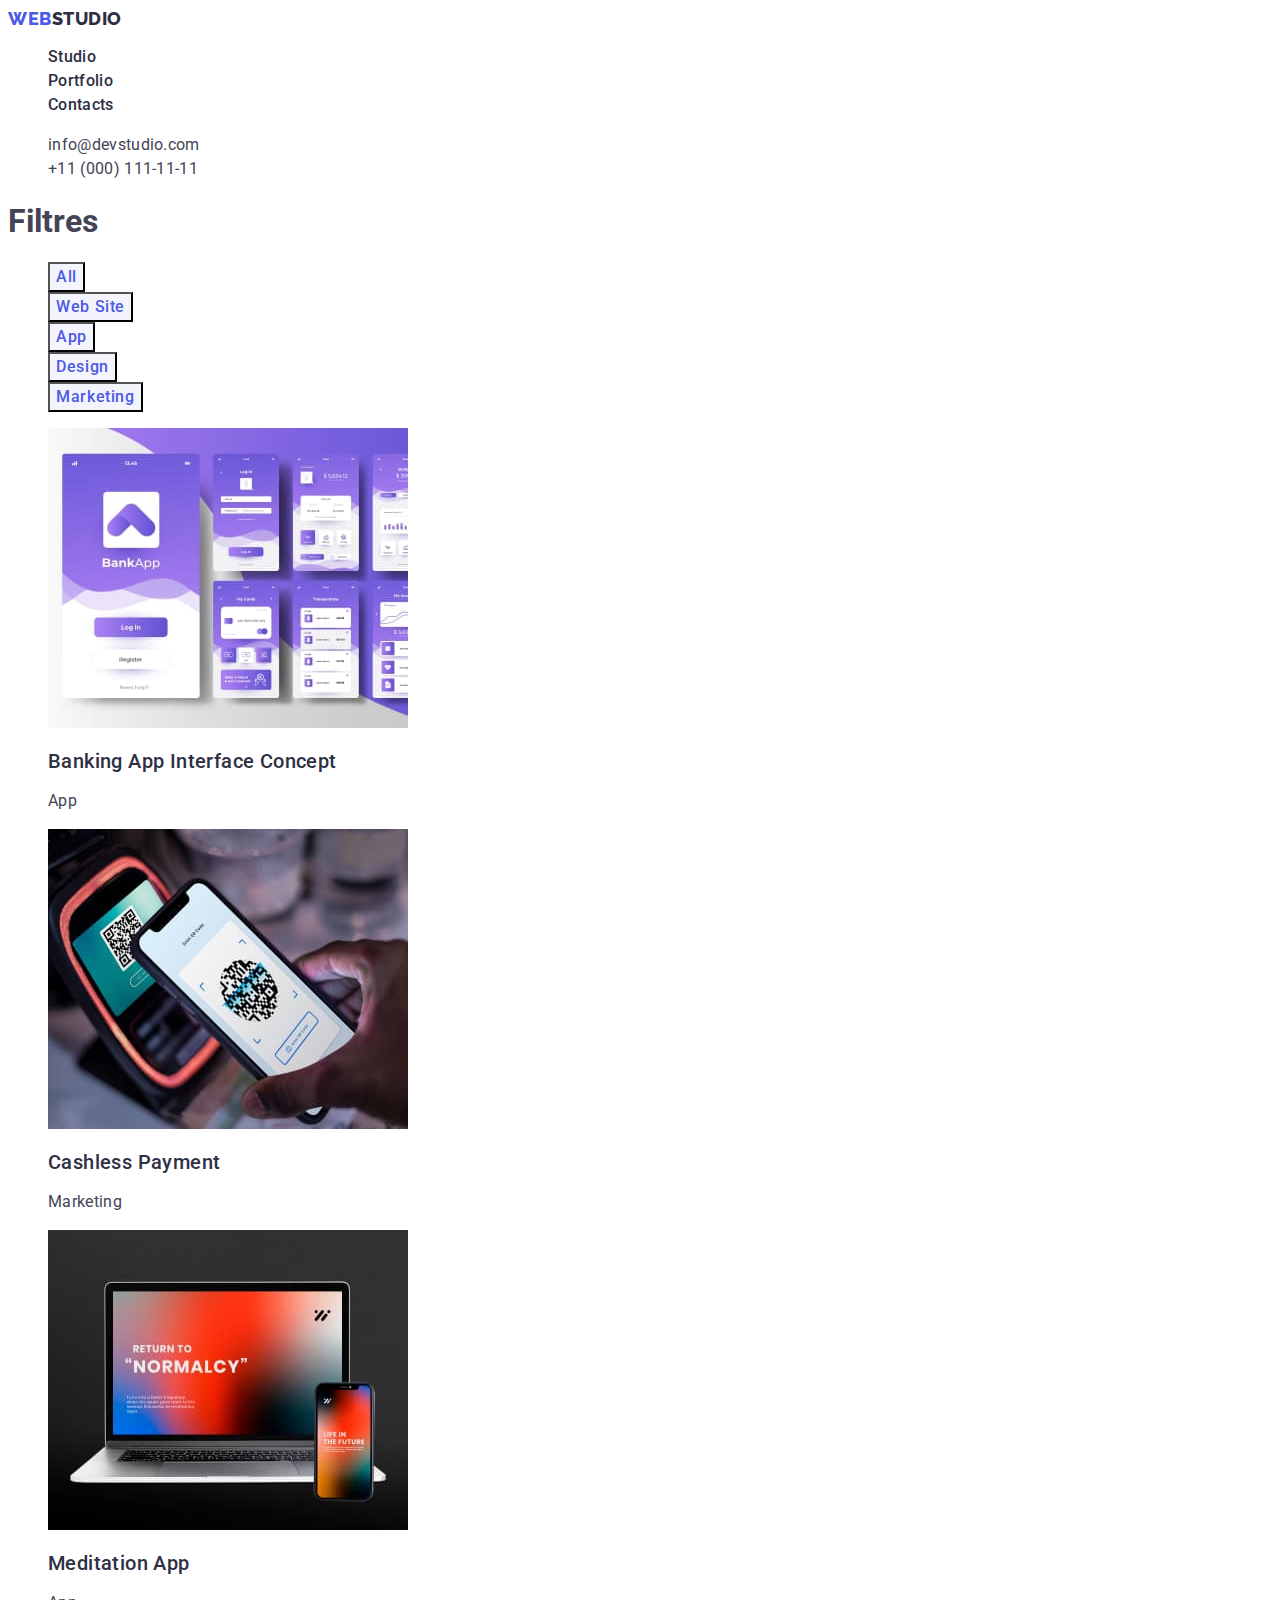
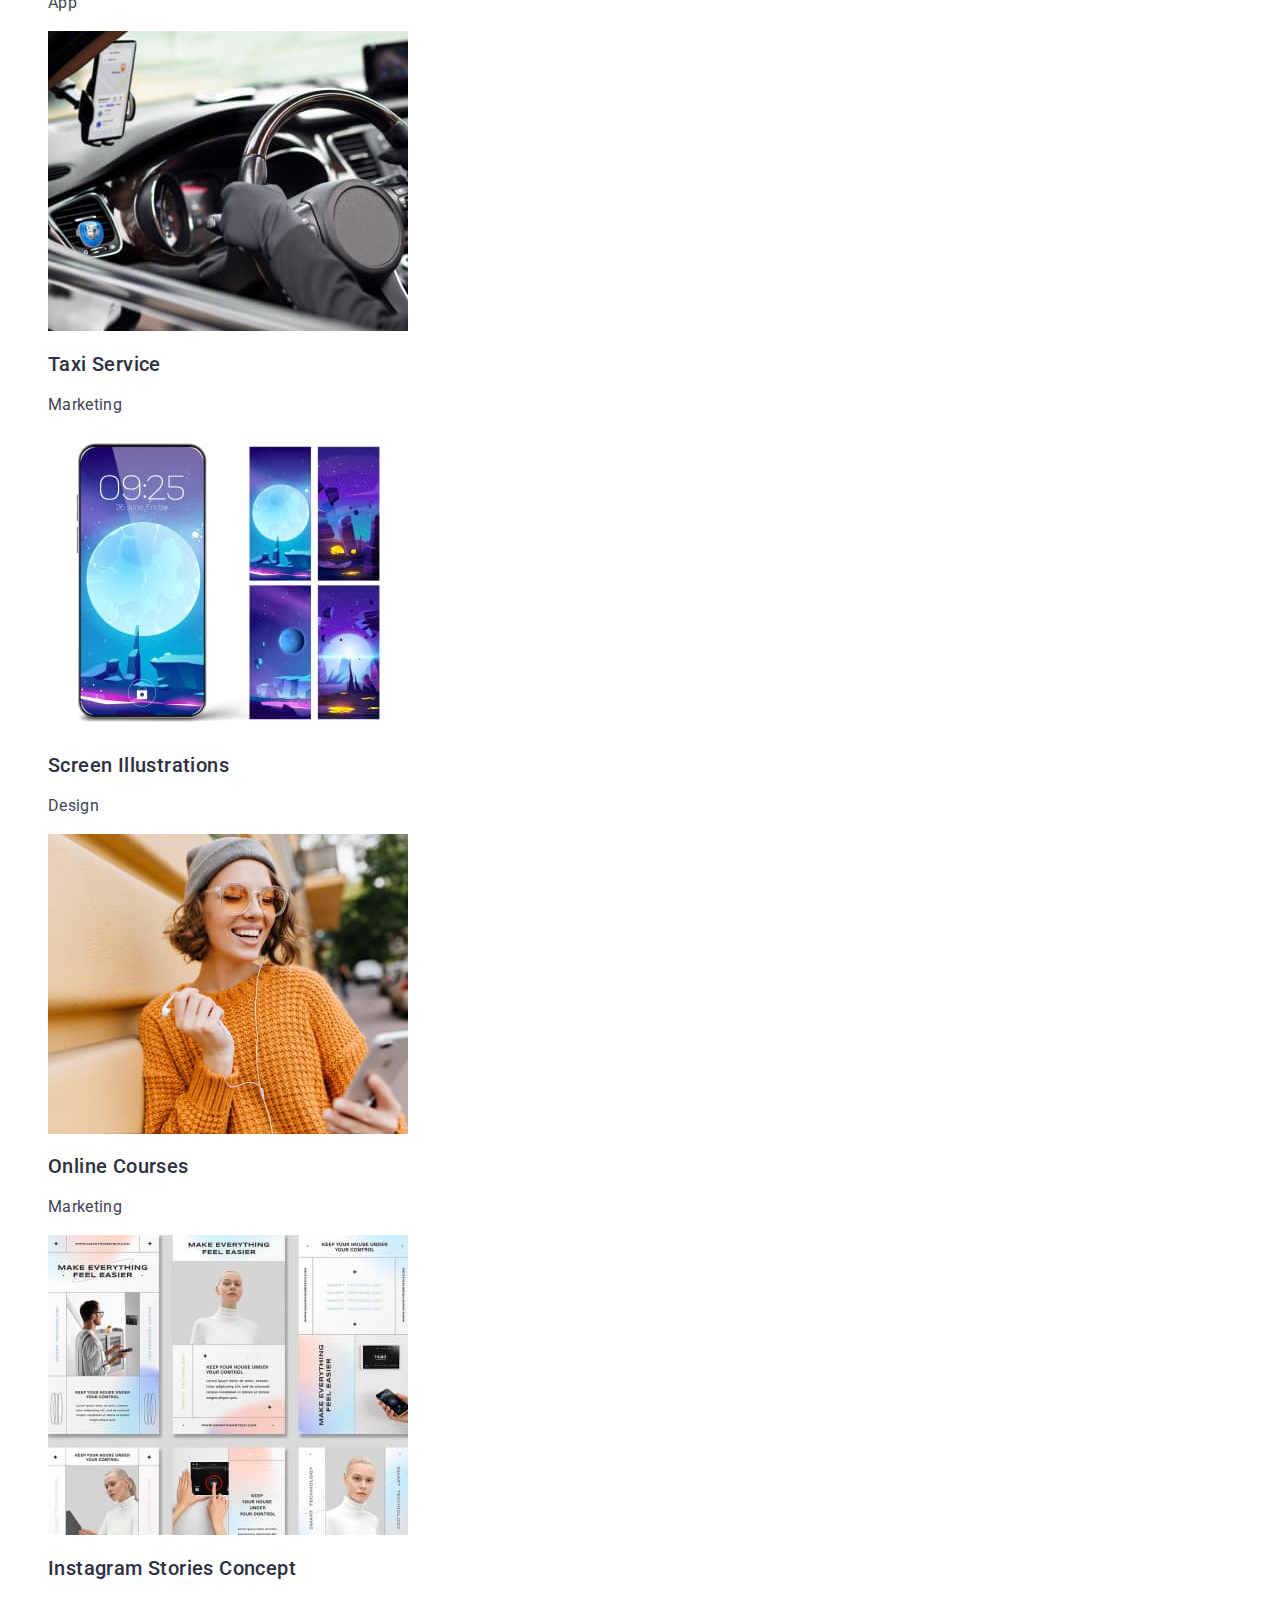
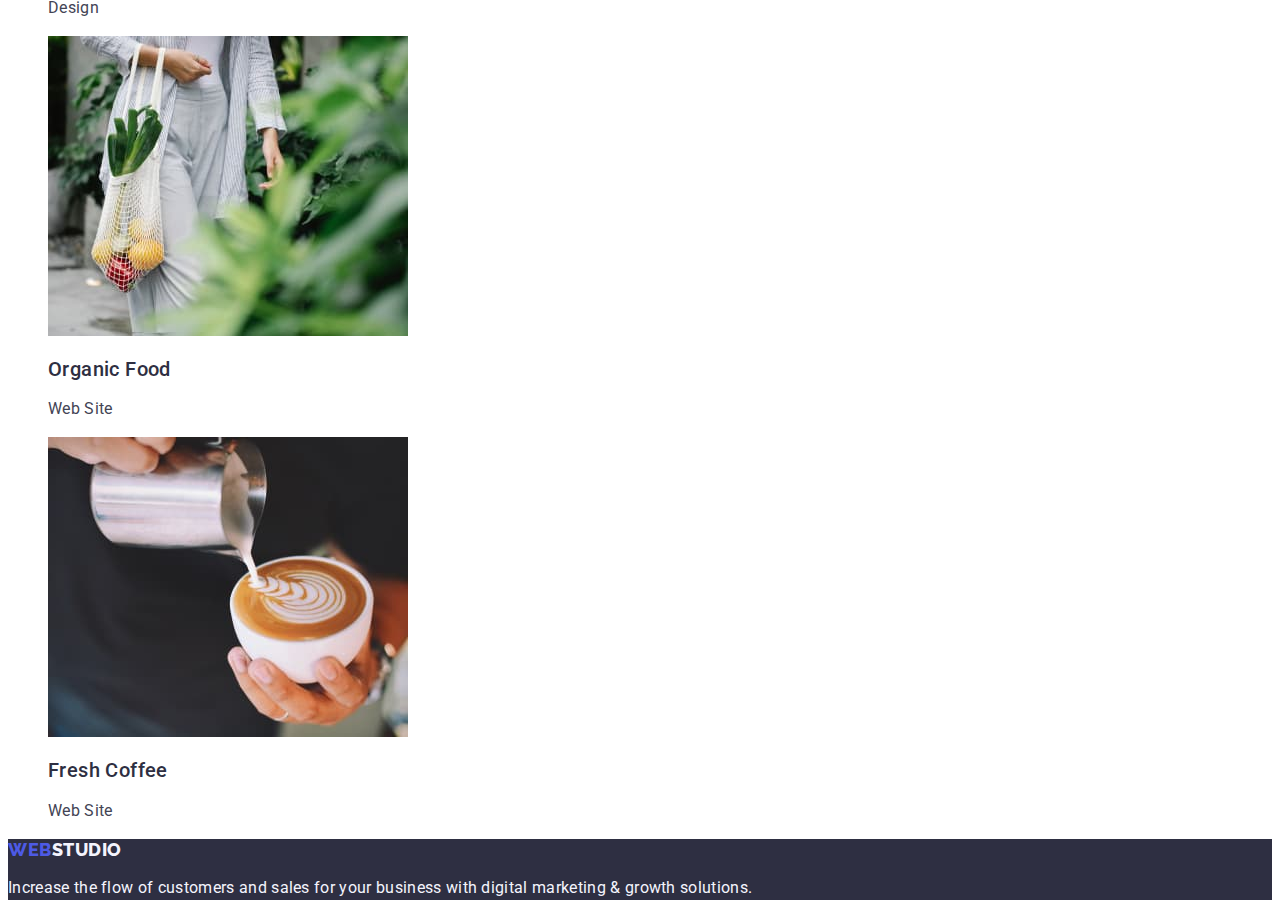
==== commit c23dbad4: "body" ====
--- a/portfolio.html
+++ b/portfolio.html
@@ -10,7 +10,7 @@
     <title>Portfolio</title>
     <link rel="stylesheet" href="./css/styles.css"/>
 </head>
-<body>
+<body class="body">
     <header>
         <nav class="header-navigation">
           <a href="./portfolio.html" class="header-logo link">Web<span class="header-logo-span">Studio</span></a>  
--- a/css/styles.css
+++ b/css/styles.css
@@ -6,11 +6,10 @@
   --color-back: #f4f4f4;
   --color-btn: #f4f4fd;
 }
-body {
-  font-family: "Roboto", sans-serif;
-  font-family: "Raleway", sans-serif;
-  color: #434455;
-  background-color: #fff;
+.body {
+  font-family: "Roboto", sans-serif;
+  color: var(--color-contact);
+  background-color: var(--color-text);
 }
 .link {
   text-decoration: none;
@@ -74,7 +73,7 @@
   color: var(--color-logo);
   background-color: var(--color-btn);
   font-size: 16px;
-  font-family: inherit;
+  font-family: "Roboto", sans-serif;
   font-weight: 500;
   line-height: 1.5;
   letter-spacing: 0.04em;
@@ -127,7 +126,7 @@
 .footer-text {
   color: var(--color-btn);
   font-size: 16px;
-  font-family: Roboto;
+  font-family: "Roboto", sans-serif;
   line-height: 1.5;
   letter-spacing: 0.02em;
   background-color: var(--accent-color);
@@ -141,7 +140,7 @@
   color: var(--color-text);
   font-size: 56px;
   text-align: center;
-  font-family: "Roboto" sans-serif;
+  font-family: "Roboto", sans-serif;
   font-weight: 700;
   line-height: 1.07;
   letter-spacing: 0.02em;
@@ -150,7 +149,7 @@
   color: var(--color-text);
   background: #4d5ae5;
   font-size: 16px;
-  font-family: inherit;
+  font-family: "Roboto", sans-serif;
   font-weight: 500;
   line-height: 1.5;
   letter-spacing: 0.04em;
@@ -164,7 +163,7 @@
 .feature-title {
   color: var(--accent-color);
   font-size: 20px;
-  font-family: Roboto;
+  font-family: "Roboto", sans-serif;
   font-weight: 500;
   line-height: 1.2;
   letter-spacing: 0.02em;
@@ -172,7 +171,7 @@
 .feature-text {
   color: #434455;
   font-size: 16px;
-  font-family: Roboto;
+  font-family: "Roboto", sans-serif;
   line-height: 1.5;
   letter-spacing: 0.02em;
 }
@@ -207,7 +206,7 @@
 .team-names {
   color: var(--accent-color);
   font-size: 20px;
-  font-family: "Roboto" sans-serif;
+  font-family: "Roboto", sans-serif;
   font-weight: 500;
   line-height: 1.2;
   letter-spacing: 0.02em;
@@ -215,7 +214,7 @@
 .team-jobs {
   background-color: #ffffff;
   font-size: 16px;
-  font-family: "Roboto" sans-serif;
-  line-height: 1.5;
-  letter-spacing: 0.02em;
-}
+  font-family: "Roboto", sans-serif;
+  line-height: 1.5;
+  letter-spacing: 0.02em;
+}
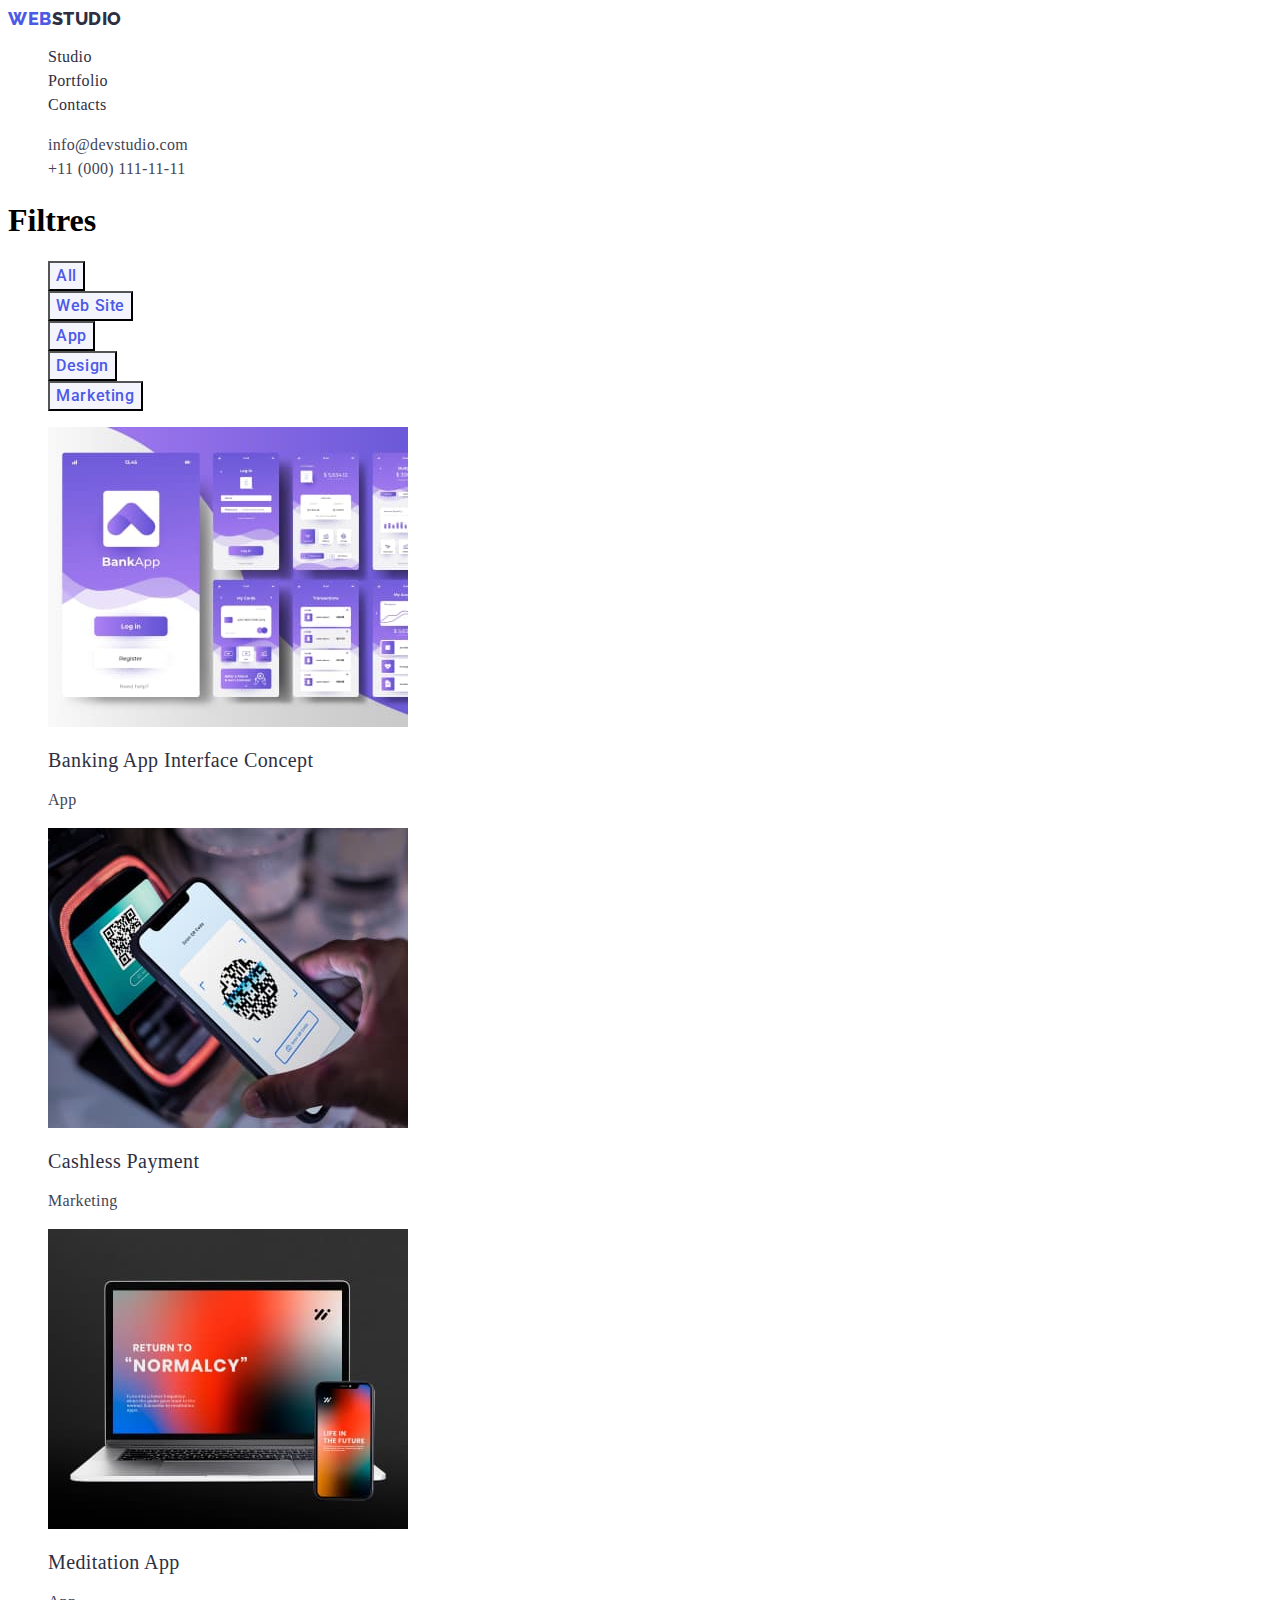
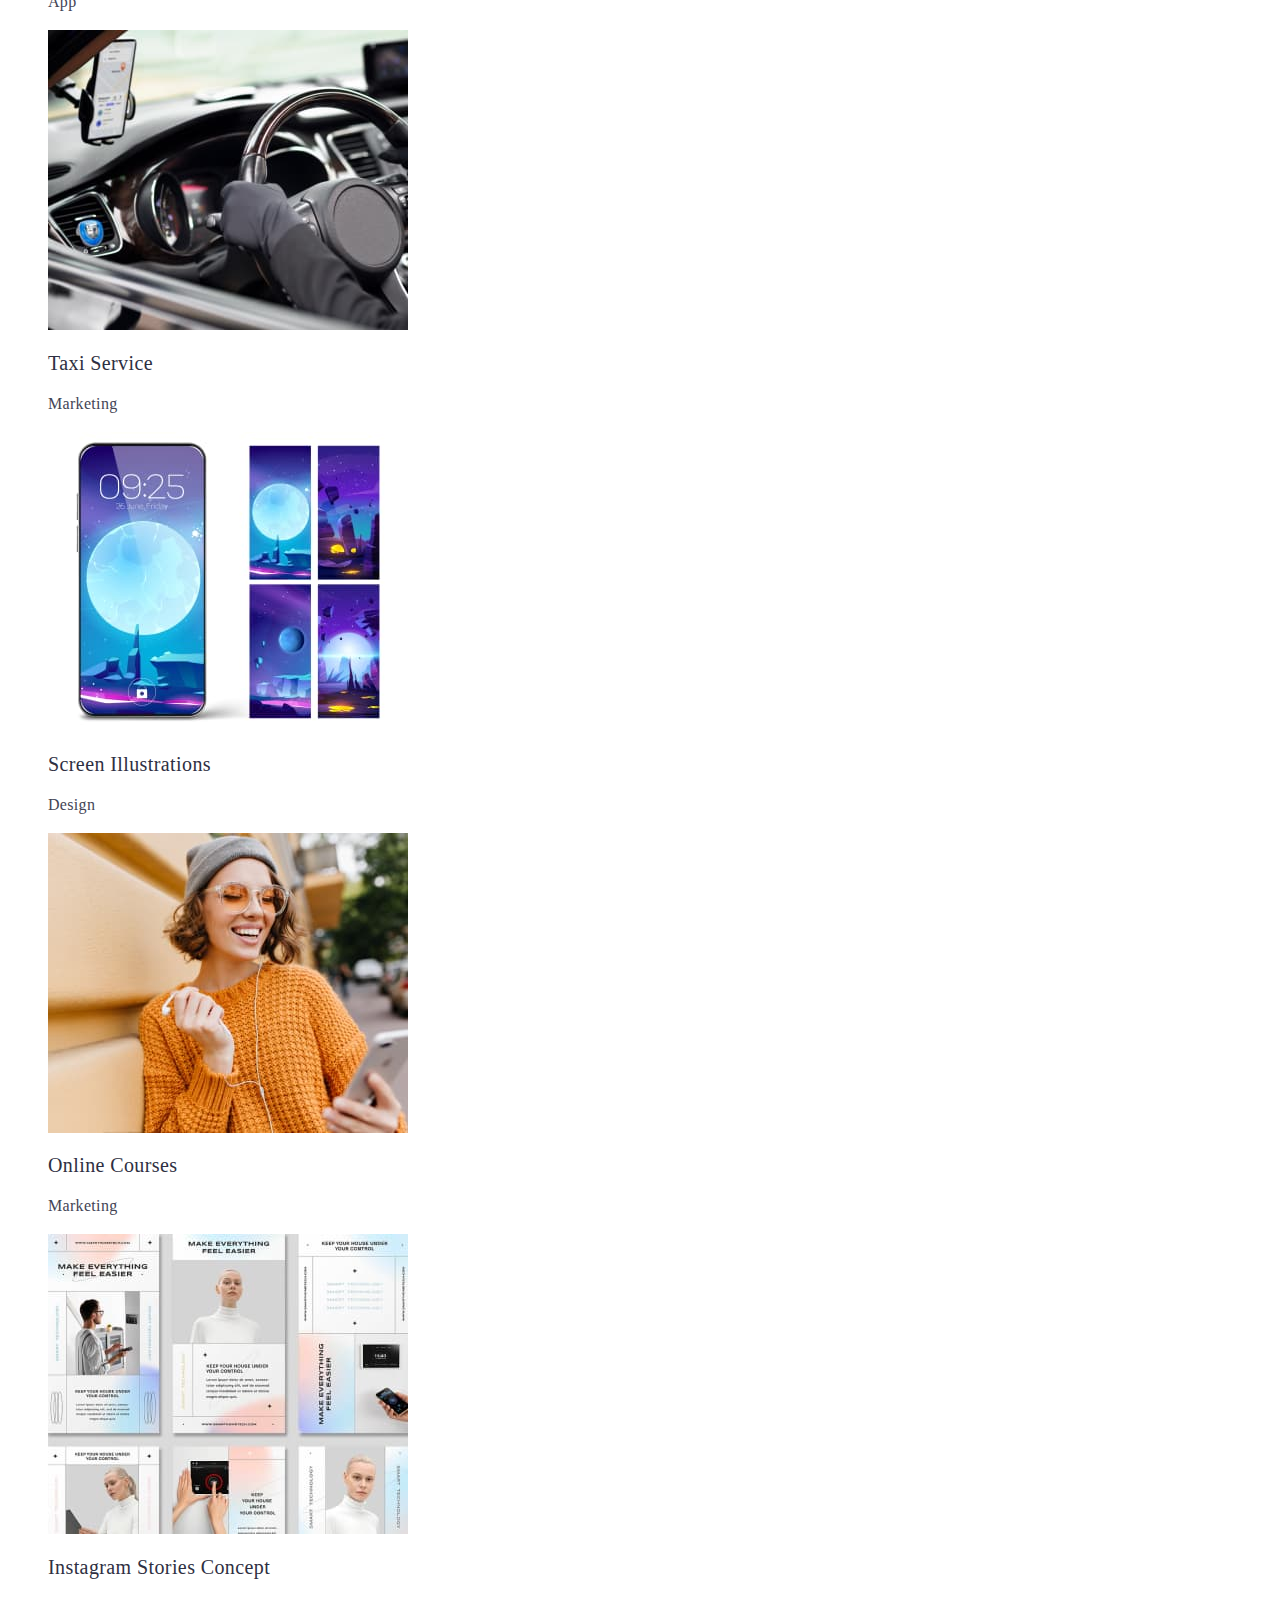
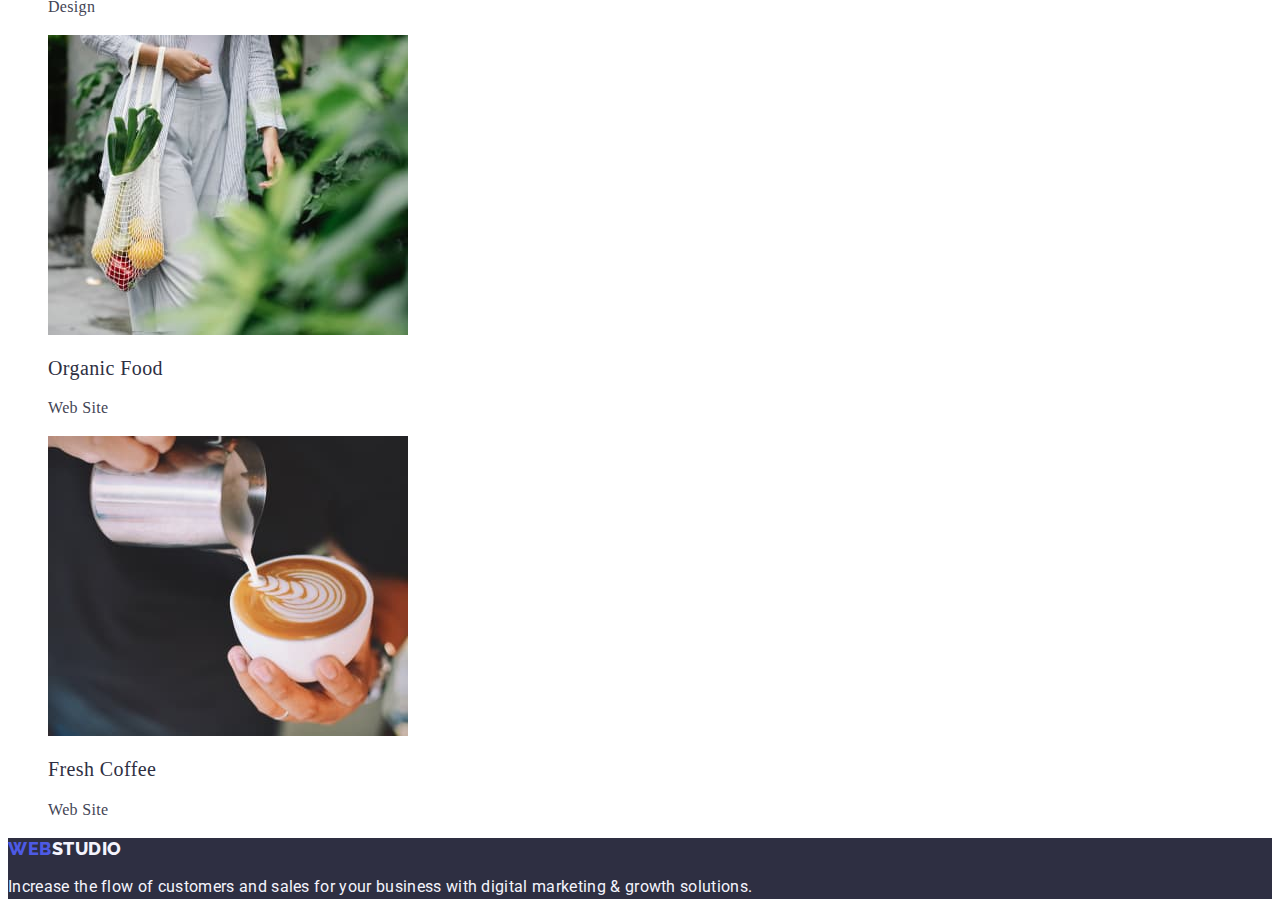
==== commit e4212880: "add" ====
--- a/portfolio.html
+++ b/portfolio.html
@@ -10,7 +10,7 @@
     <title>Portfolio</title>
     <link rel="stylesheet" href="./css/styles.css"/>
 </head>
-<body class="body">
+<body>
     <header>
         <nav class="header-navigation">
           <a href="./portfolio.html" class="header-logo link">Web<span class="header-logo-span">Studio</span></a>  
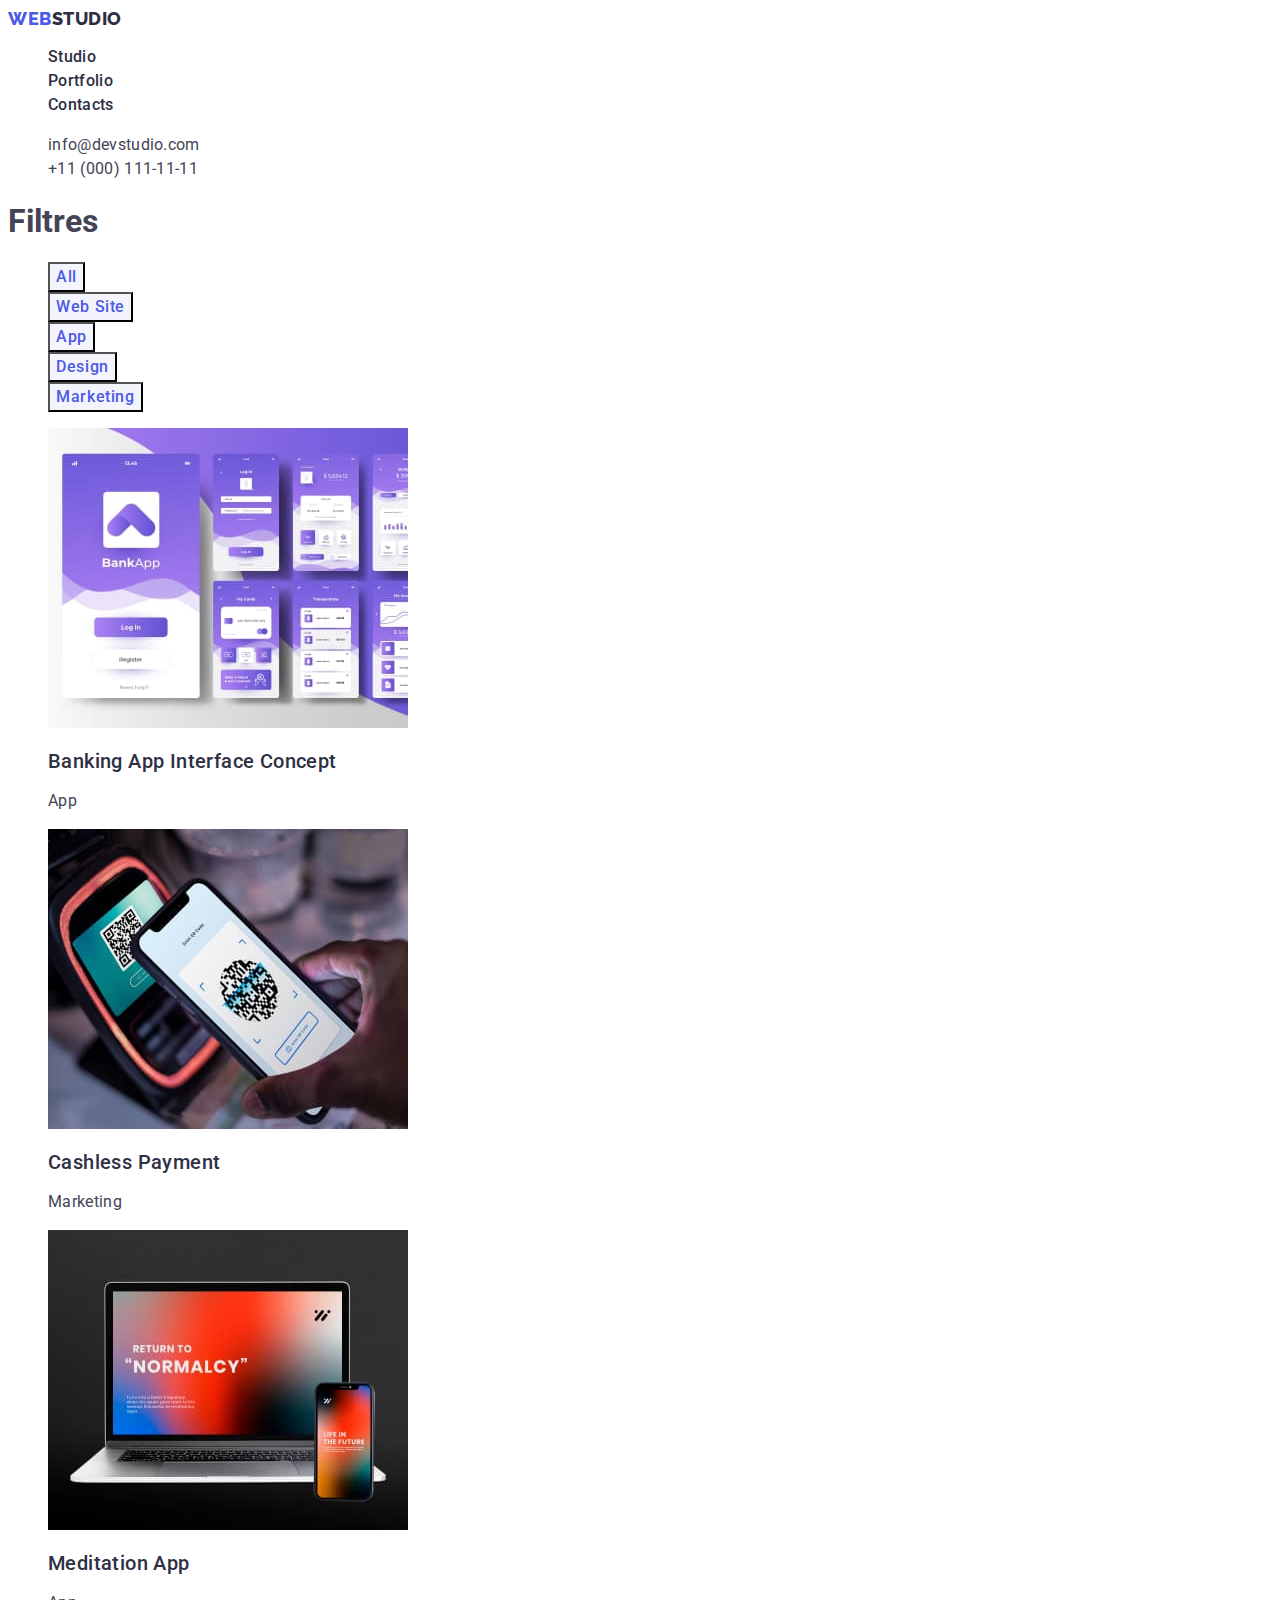
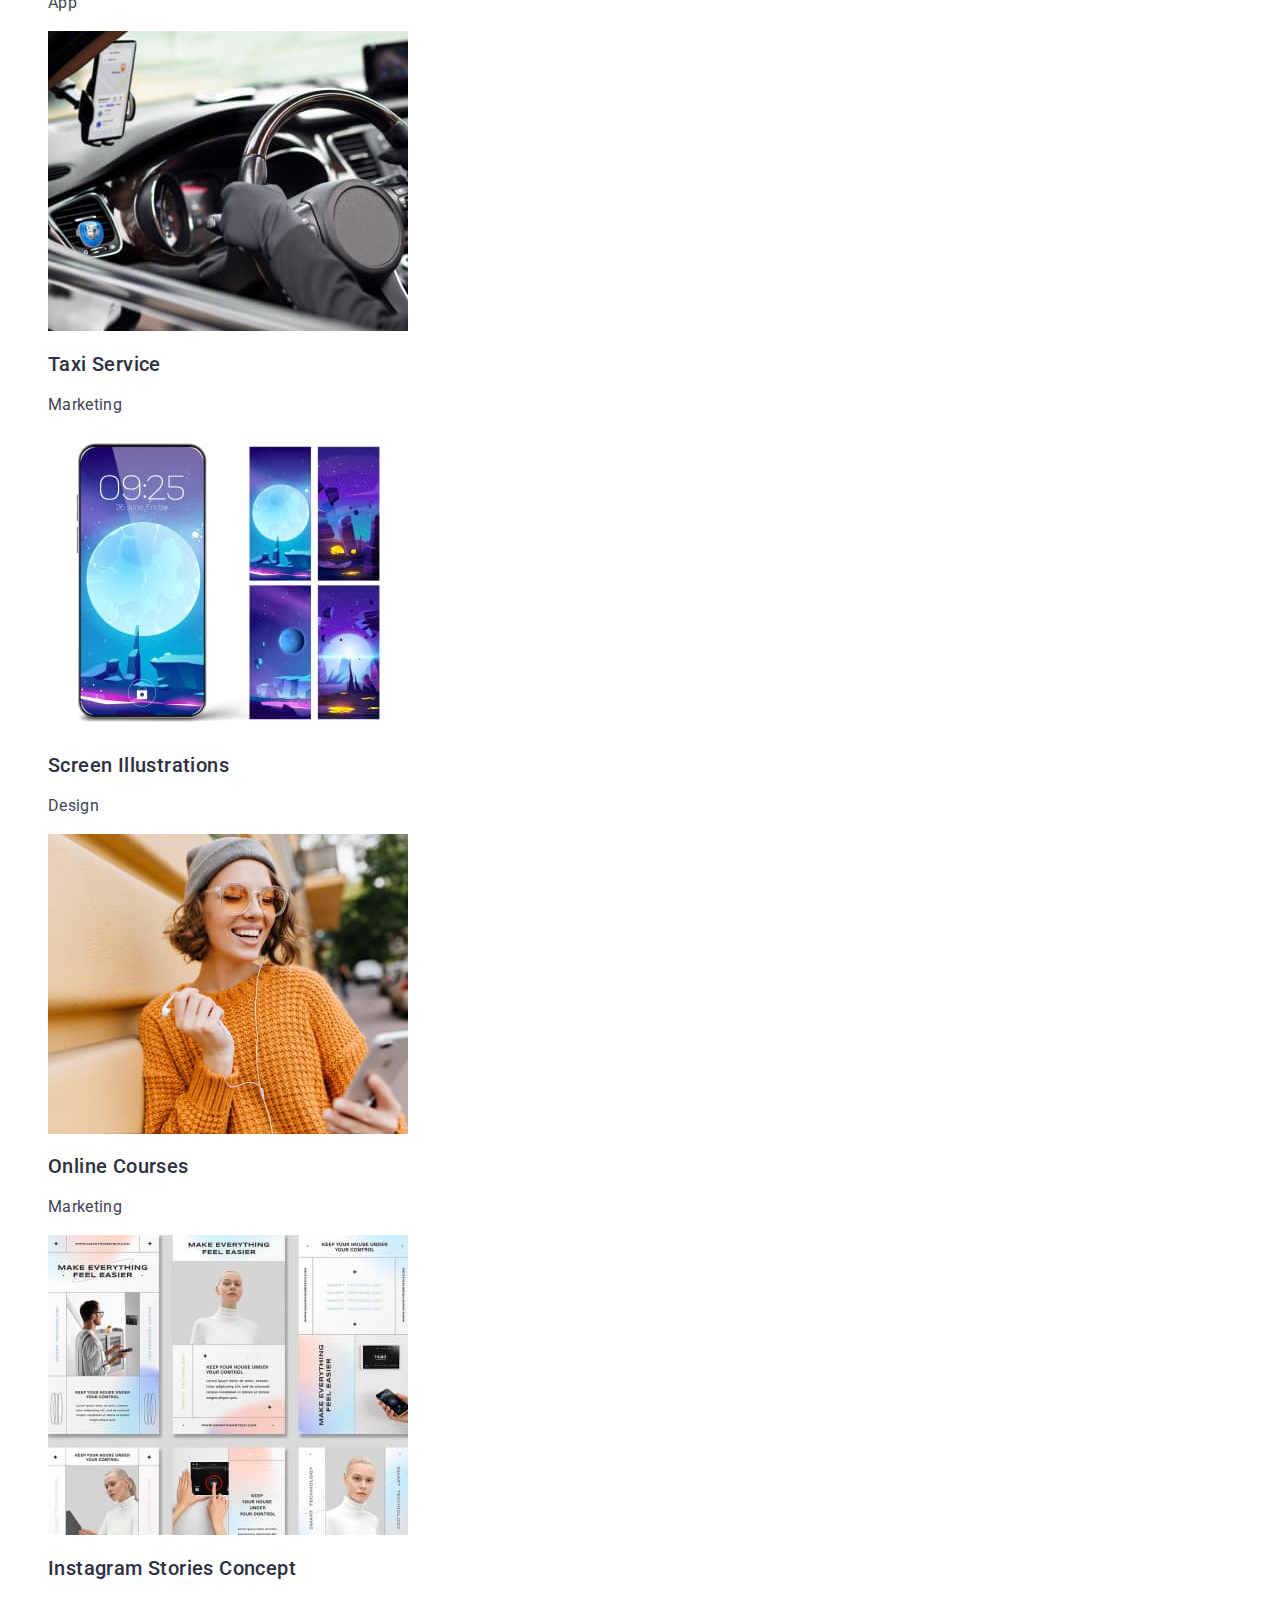
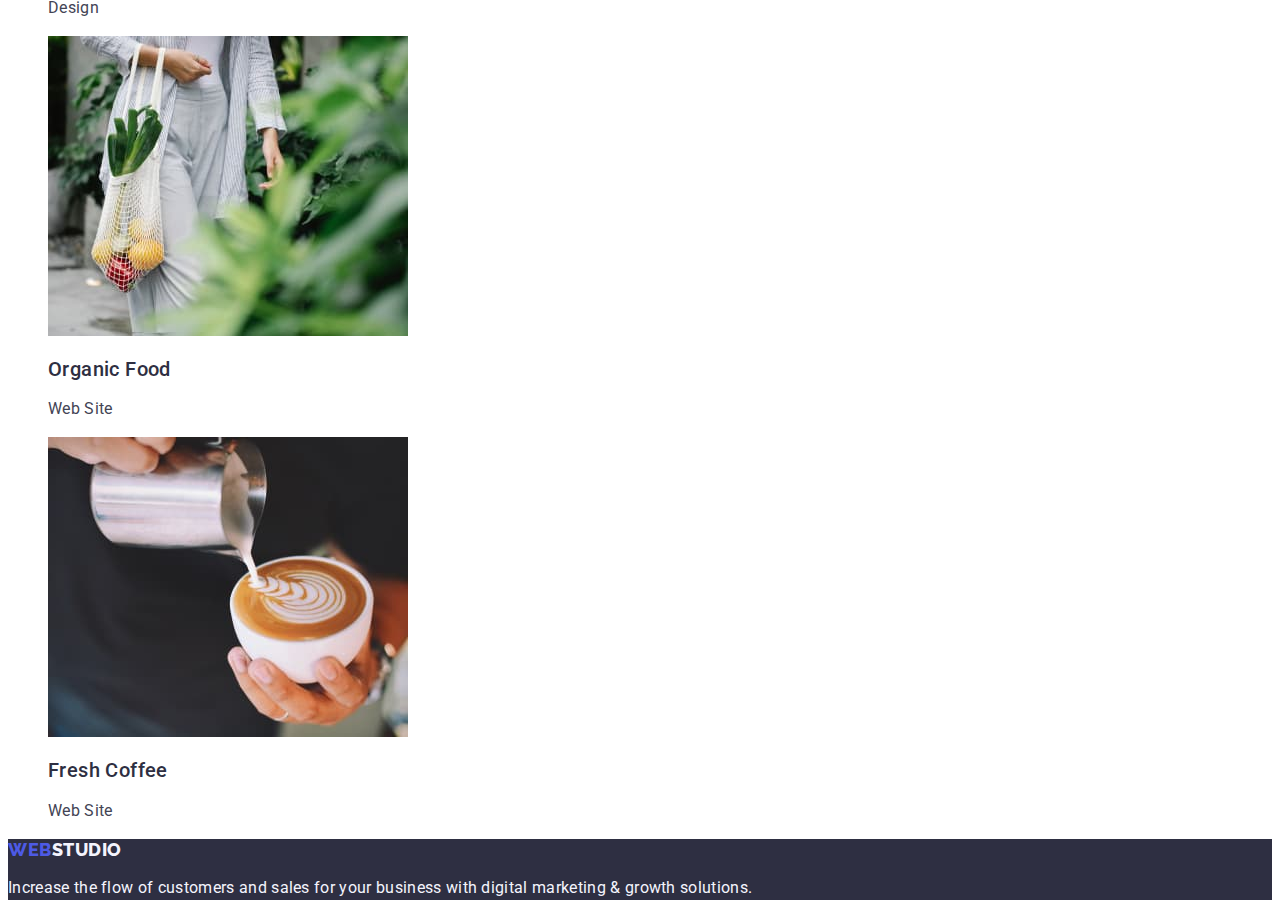
==== commit 6b05e882: "add" ====
--- a/portfolio.html
+++ b/portfolio.html
@@ -8,7 +8,7 @@
     <link href="https://fonts.googleapis.com/css2?family=Raleway:wght@800&family=Roboto:wght@400;500;700&display=swap"
         rel="stylesheet">
     <title>Portfolio</title>
-    <link rel="stylesheet" href="./css/styles.css"/>
+    <link rel="stylesheet" href="./css/styles.css" />
 </head>
 <body>
     <header>
--- a/css/styles.css
+++ b/css/styles.css
@@ -5,11 +5,12 @@
   --color-contact: #434455;
   --color-back: #f4f4f4;
   --color-btn: #f4f4fd;
-}
-.body {
-  font-family: "Roboto", sans-serif;
-  color: var(--color-contact);
-  background-color: var(--color-text);
+  --color-ground: #ffffff;
+}
+body {
+  font-family: "Roboto", sans-serif;
+  color: #434455;
+  background-color: var(--color-ground);
 }
 .link {
   text-decoration: none;
@@ -212,6 +213,7 @@
   letter-spacing: 0.02em;
 }
 .team-jobs {
+  color: var(--color-contact);
   background-color: #ffffff;
   font-size: 16px;
   font-family: "Roboto", sans-serif;
